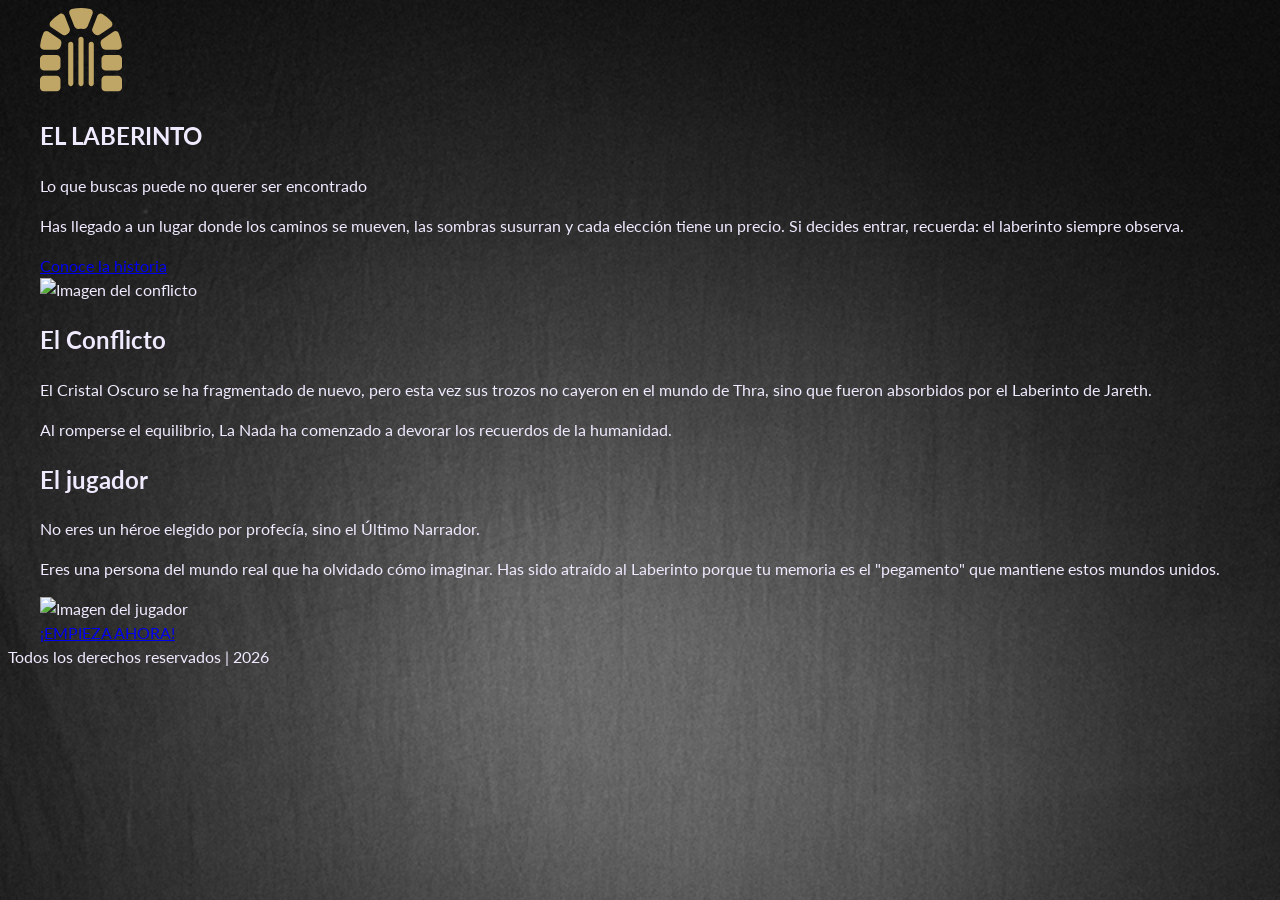
==== index.html @ e2db42b2 "feat(css): add base styles and layout container" ====
<!DOCTYPE html>
<html lang="en">
  <head>
    <meta charset="UTF-8" />
    <meta name="viewport" content="width=device-width, initial-scale=1.0" />
    <title>EL LABERINTO</title>

    <meta
      name="description"
      content="Escape Room - A thrilling adventure game."
    />
    <meta name="keywords" content="Escape Room, Adventure, Puzzle, Game" />
    <meta name="author" content="Your Name" />

    <link rel="icon" href="/assets/img/icons/dungeon.svg" type="image/x-icon" />
    <link
      rel="stylesheet"
      href="https://cdnjs.cloudflare.com/ajax/libs/normalize/8.0.1/normalize.min.css"
    />
    <link
      href="https://fonts.googleapis.com/css2?family=Cinzel+Decorative:wght@400;700&family=Lato:wght@400;700&display=swap"
      rel="stylesheet"
    />
    <link rel="stylesheet" href="/assets/css/styles.css" />
  </head>

  <body>

    <!-- HEADER  -->
    <header class="header container">
      <img src="/assets/img/icons/dungeon.svg" alt="Logo del sitio" class="header-logo" />
    </header>

    <main>

      <!-- HERO -->
      <section class="hero container">
        <h1 class="hero-title">EL LABERINTO</h1>

        <p class="hero-subtitle">Lo que buscas puede no querer ser encontrado</p>

        <p class="hero-description">
          Has llegado a un lugar donde los caminos se mueven, las sombras susurran
          y cada elección tiene un precio. Si decides entrar, recuerda: el laberinto siempre observa.
        </p>

        <a href="#story" class="btn-outline">Conoce la historia</a>
      </section>

      <!-- CONFLICT SECTION -->
      <section id="story" class="section conflict container">
        <img src="https://placehold.co/508x665" alt="Imagen del conflicto" class="section-image" />

        <div class="section-text">
          <h2 class="section-title">El Conflicto</h2>

          <p class="section-paragraph">
            El Cristal Oscuro se ha fragmentado de nuevo, pero esta vez sus trozos no cayeron en el mundo de Thra,
            sino que fueron absorbidos por el Laberinto de Jareth.
          </p>

          <p class="section-paragraph">
            Al romperse el equilibrio, La Nada ha comenzado a devorar los recuerdos de la humanidad.
          </p>
        </div>
      </section>

      <!-- PLAYER SECTION -->
      <section class="section player container">
        <div class="section-text">
          <h2 class="section-title">El jugador</h2>

          <p class="section-paragraph">
            No eres un héroe elegido por profecía, sino el Último Narrador.
          </p>

          <p class="section-paragraph">
            Eres una persona del mundo real que ha olvidado cómo imaginar. Has sido atraído al Laberinto porque tu memoria es el "pegamento" que mantiene estos mundos unidos.
          </p>
        </div>

        <img src="https://placehold.co/723x411" alt="Imagen del jugador" class="section-image" />
      </section>

      <!-- CTA -->
      <section class="cta container">
        <a href="/start" class="btn-start">¡EMPIEZA AHORA!</a>
      </section>

    </main>

    <!-- FOOTER -->
    <footer class="footer">
      <div class="footer-left">
        <div class="icon white"></div>
        <div class="icon purple"></div>
      </div>
      <div class="footer-right">Todos los derechos reservados | 2026</div>
    </footer>

  </body>
</html>
---- assets/css/styles.css ----
/* -------------------------------------------------------
   VARIABLES (FIGMA)
------------------------------------------------------- */
:root {
    /* Colors */
    --gold: #C0A666;
    --gold-strong: #B78402;
    --gold-light: #E4A300;
  
    --lavender: #F0EAFF;
    --lavender-strong: #E4CCFF;
  
    --black: #0B0C11;
    --white: #FFFFFF;
  
    --muted: rgba(0, 0, 0, 0.20);
    --shadow-gold: 0px 4px 40px rgba(240, 208, 128, 0.50);
  
    /* Fonts */
    --font-title: "Cinzel Decorative", serif;
    --font-body: "Lato", sans-serif;
  
    /* Font sizes (from Figma) */
    --fs-hero-title: 96px;
    --fs-section-title: 64px;
    --fs-button: 32px;
    --fs-body-large: 32px;
    --fs-subtitle: 24px;
  
    /* Spacing */
    --space-s: 1rem;
    --space-m: 2rem;
    --space-l: 4rem;
    --space-xl: 6rem;
  
    /* Layout */
    --max-width: 1200px;
  }

  /* -------------------------------------------------------
   BASE STYLES
------------------------------------------------------- */

body{
    font-family: var(--font-body);
    background: url('/assets/img/gray-bg.png') no-repeat top center / cover;
    background-size: cover;
    color: var(--lavender);
    line-height: 1.5;
}

.container {
    max-width: 100%;
    max-width: var(--max-width);
    margin: 0 auto;
    padding: 0 var(--space-s);
}
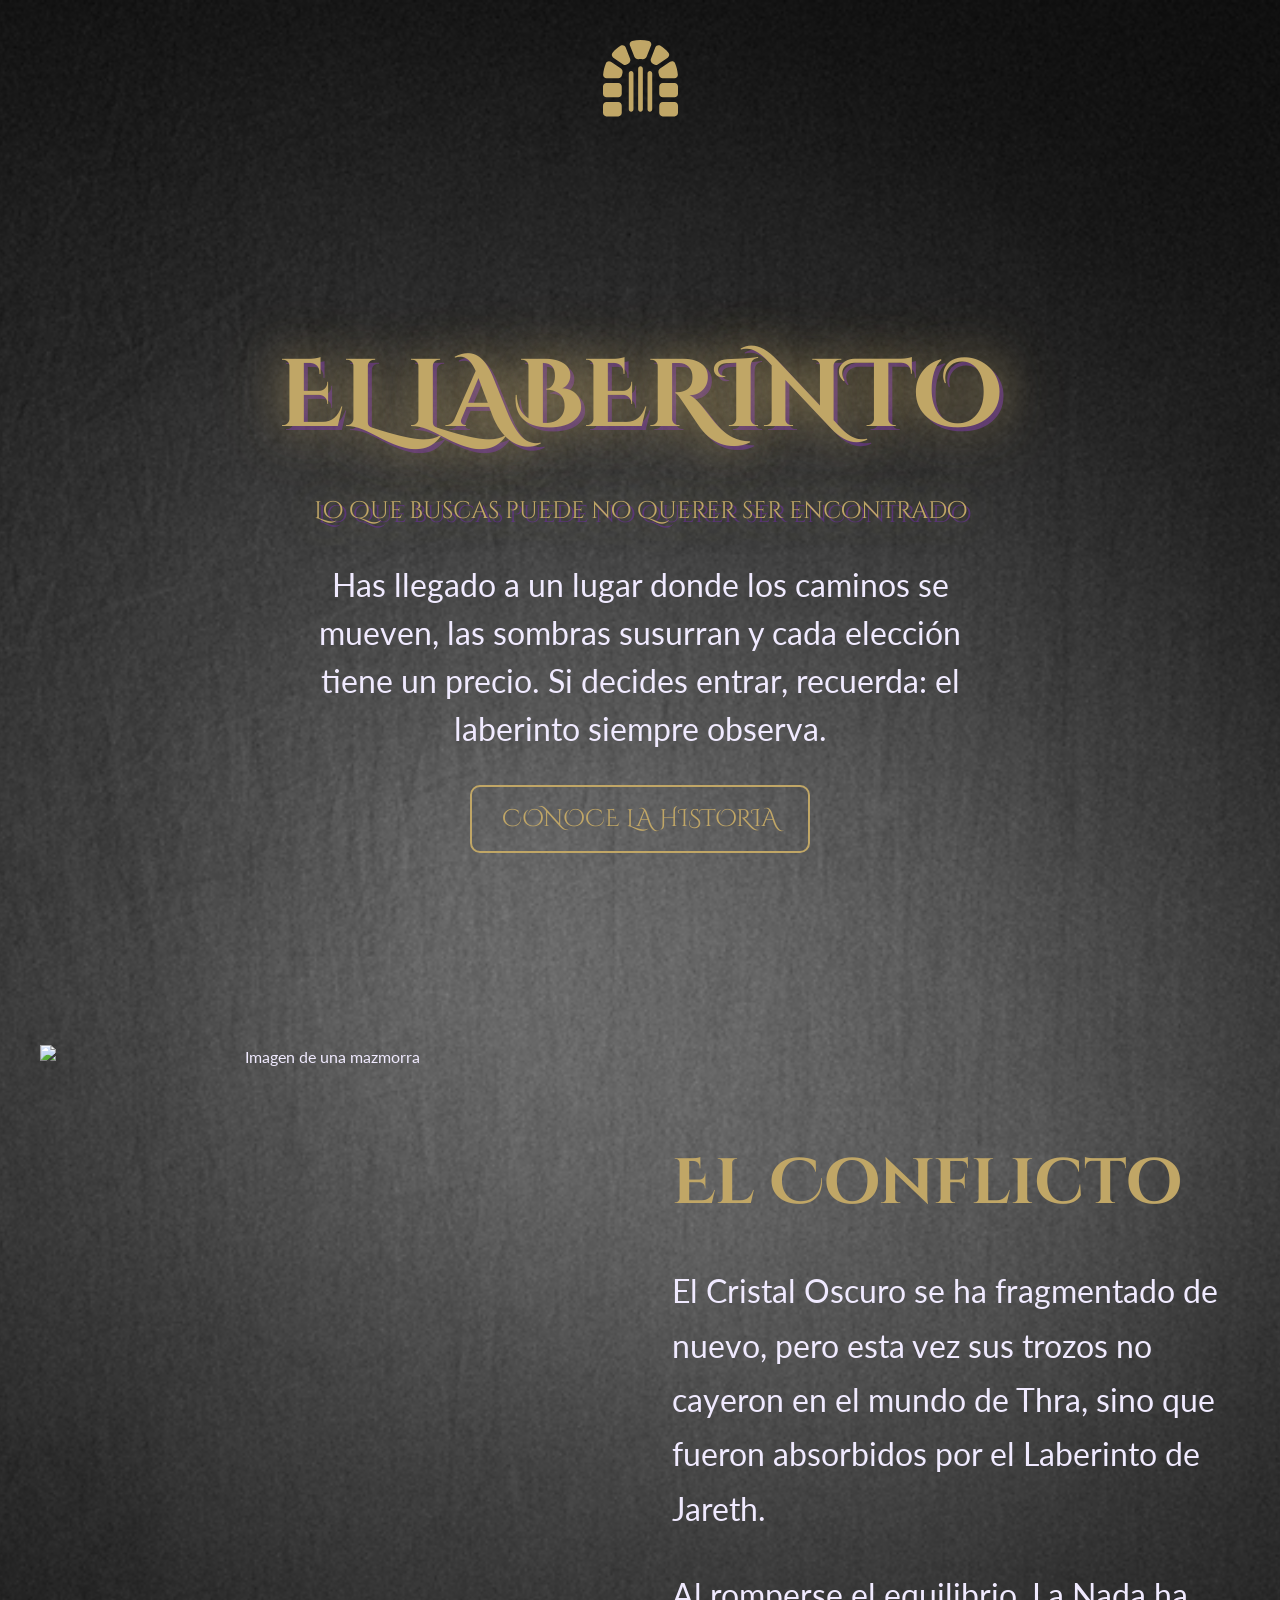
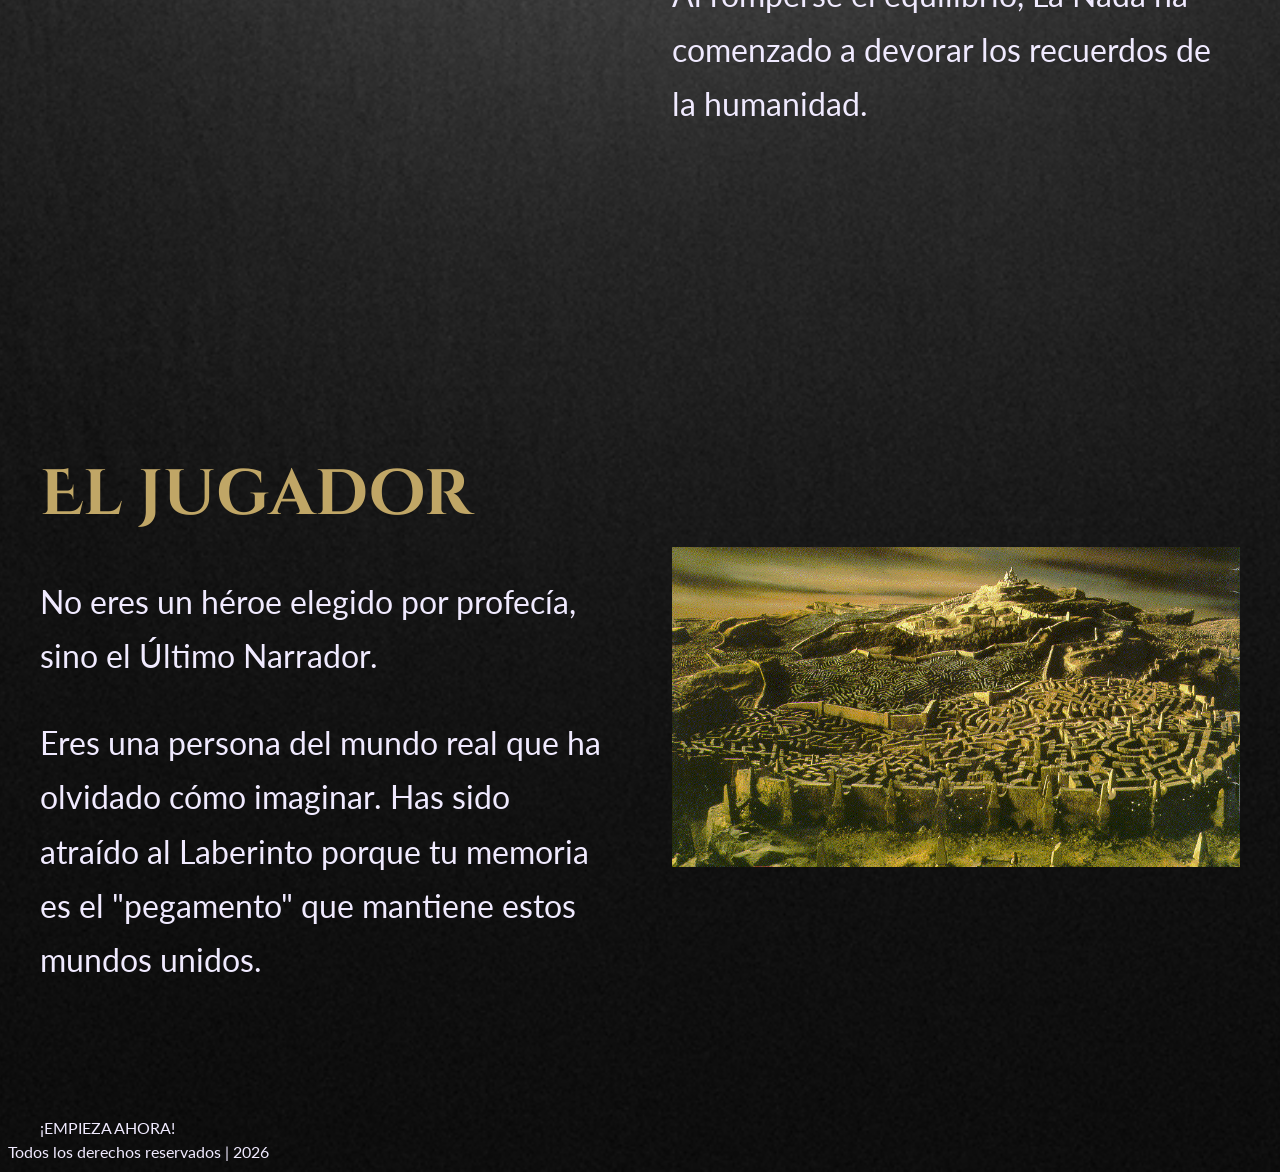
==== commit ccfa511f: "feat: implement responsive layout for Conflict (vertical image) and Player (horizontal image) sectio" ====
--- a/index.html
+++ b/index.html
@@ -49,7 +49,7 @@
 
       <!-- CONFLICT SECTION -->
       <section id="story" class="section conflict container">
-        <img src="https://placehold.co/508x665" alt="Imagen del conflicto" class="section-image" />
+        <img src="/assets/img/dungeon.jpg" alt="Imagen de una mazmorra" class="section-image" />
 
         <div class="section-text">
           <h2 class="section-title">El Conflicto</h2>
@@ -78,8 +78,8 @@
             Eres una persona del mundo real que ha olvidado cómo imaginar. Has sido atraído al Laberinto porque tu memoria es el "pegamento" que mantiene estos mundos unidos.
           </p>
         </div>
-
-        <img src="https://placehold.co/723x411" alt="Imagen del jugador" class="section-image" />
+        
+        <img src="/assets/img/green-maze.png" alt="Imagen de un labertinto color verde" class="section-image" />
       </section>
 
       <!-- CTA -->
--- a/assets/css/styles.css
+++ b/assets/css/styles.css
@@ -1,58 +1,223 @@
 /* -------------------------------------------------------
-   VARIABLES (FIGMA)
+   VARIABLES
 ------------------------------------------------------- */
 :root {
-    /* Colors */
-    --gold: #C0A666;
-    --gold-strong: #B78402;
-    --gold-light: #E4A300;
-  
-    --lavender: #F0EAFF;
-    --lavender-strong: #E4CCFF;
-  
-    --black: #0B0C11;
-    --white: #FFFFFF;
-  
-    --muted: rgba(0, 0, 0, 0.20);
-    --shadow-gold: 0px 4px 40px rgba(240, 208, 128, 0.50);
-  
-    /* Fonts */
-    --font-title: "Cinzel Decorative", serif;
-    --font-body: "Lato", sans-serif;
-  
-    /* Font sizes (from Figma) */
-    --fs-hero-title: 96px;
-    --fs-section-title: 64px;
-    --fs-button: 32px;
-    --fs-body-large: 32px;
-    --fs-subtitle: 24px;
-  
-    /* Spacing */
-    --space-s: 1rem;
-    --space-m: 2rem;
-    --space-l: 4rem;
-    --space-xl: 6rem;
-  
-    /* Layout */
-    --max-width: 1200px;
-  }
-
-  /* -------------------------------------------------------
+  /* Colors */
+  --gold: #c0a666;
+  --gold-strong: #b78402;
+  --gold-light: #e4a300;
+
+  --lavender: #f0eaff;
+  --lavender-strong: #e4ccff;
+
+  --black: #0b0c11;
+  --white: #ffffff;
+
+  --muted: rgba(0, 0, 0, 0.2);
+  --shadow-gold: 0 0 40px rgba(240, 208, 128, 0.5),
+    0 0 80px rgba(201, 168, 76, 0.3), 4px 4px 0px rgba(107, 47, 160, 0.6);
+
+  /* Fonts */
+  --font-title: "Cinzel Decorative", serif;
+  --font-body: "Lato", sans-serif;
+
+  /* Font sizes */
+  --fs-hero-title: 96px;
+  --fs-section-title: 64px;
+  --fs-button: 24px;
+  --fs-body-large: 32px;
+  --fs-subtitle: 24px;
+
+  /* Spacing */
+  --space-s: 1rem;
+  --space-m: 2rem;
+  --space-l: 4rem;
+  --space-xl: 6rem;
+
+  /* Layout */
+  --max-width: 1200px;
+}
+
+/* -------------------------------------------------------
    BASE STYLES
 ------------------------------------------------------- */
 
-body{
-    font-family: var(--font-body);
-    background: url('/assets/img/gray-bg.png') no-repeat top center / cover;
-    background-size: cover;
-    color: var(--lavender);
-    line-height: 1.5;
+body {
+  font-family: var(--font-body);
+  background: url("/assets/img/gray-bg.png") no-repeat top center / cover;
+  background-size: cover;
+  color: var(--lavender);
+  line-height: 1.5;
 }
 
 .container {
-    max-width: 100%;
-    max-width: var(--max-width);
-    margin: 0 auto;
-    padding: 0 var(--space-s);
-}
+  max-width: 100%;
+  max-width: var(--max-width);
+  margin: 0 auto;
+  padding: 0 var(--space-s);
+}
+
+img {
+  max-width: 100%;
+  display: block;
+}
+
+a {
+  text-decoration: none;
+  color: inherit;
+}
+
+/* -------------------------------------------------------
+   HEADER
+------------------------------------------------------- */
+
+.header {
+  padding: var(--space-m) 0;
+  display: flex;
+  justify-content: center;
+  align-items: center;
+}
+
+.header-logo {
+  width: 75px;
+  height: auto;
+}
+
+/* -------------------------------------------------------
+   HERO 
+------------------------------------------------------- */
+
+.hero {
+  text-align: center;
+  padding: var(--space-xl) var(--space-s);
+}
+
+.hero-title {
+  font-family: var(--font-title);
+  font-size: var(--fs-hero-title);
+  color: var(--gold);
+  text-shadow: var(--shadow-gold);
+  margin-bottom: var(--space-xl) var(--space-s);
+}
+
+.hero-subtitle {
+  font-family: var(--font-title);
+  font-size: var(--fs-subtitle);
+  color: var(--gold);
+  text-shadow: var(--shadow-gold);
+  margin-bottom: var(--space-l) var(--space-s);
+}
+
+.hero-description {
+  font-size: var(--fs-body-large);
+  max-width: 700px;
+  margin: 0 auto;
+  margin-top: var(--space-m);
+}
+
+/* Button outline */
+.btn-outline {
+  display: inline-block;
+  margin-top: var(--space-m);
+  padding: 14px 30px;
+  border-radius: 10px;
+  border: 2px solid var(--gold);
+  font-family: var(--font-title);
+  font-size: var(--fs-button);
+  color: var(--gold);
+  text-transform: uppercase;
+}
+
+/* -------------------------------------------------------
+   GENERIC SECTION LAYOUT
+------------------------------------------------------- */
+
+.section {
+  text-align: center;
+  padding: var(--space-xl) var(--space-s);
+}
+
+.section-title {
+  font-family: var(--font-title);
+  font-size: var(--fs-section-title);
+  color: var(--gold);
+  margin-bottom: var(--space-m);
+}
+
+.section-paragraph {
+  font-size: var(--fs-body-large);
+  max-width: 750px;
+  margin: 0 auto;
+}
+
+
+/* -------------------------------------------------------
+   CONFLICT AND PLAYER SECTIONS 
+------------------------------------------------------- */
+
+.conflict {
+  display: grid;
+  gap: var(--space-l);
+  align-items: center;
+  padding: var(--space-xl) var(--space-s);
+}
+
+.conflict .section-image {
+  width: 100%;
+  aspect-ratio: 3 / 4; 
+  object-fit: cover;
+}
+
+.section-text {
+  max-width: 650px;
+  text-align: left;
+  font-size: var(--fs-subtitle);
+}
+
+.section-paragraph {
+    font-size: var(--fs-body-large);
+    max-width: 600px;
+    margin: 0 0 var(--space-m);
+    line-height: 1.7; 
+  }
+
+.player {
+    display: grid;
+    gap: var(--space-l);
+    align-items: center;
+    padding: var(--space-xl) var(--space-s);
+  }
+  
+  .player .section-image {
+    width: 100%;
+    aspect-ratio: 16 / 9; 
+    object-fit: cover;
+  }
+  
+  .player .section-text {
+    max-width: 600px;
+  }
+
+/* -------------------------------------------------------
+   MEDIA QUERIES
+------------------------------------------------------- */
+
+@media (min-width: 768px) {
+
+    .conflict {
+      grid-template-columns: 1fr 1fr;
+    }
+  
+    .player {
+      grid-template-columns: 1fr 1fr;
+    }
+  
+    .player .section-text {
+      order: 1;
+    }
+  
+    .player .section-image {
+      order: 2;
+    }
+  }
   
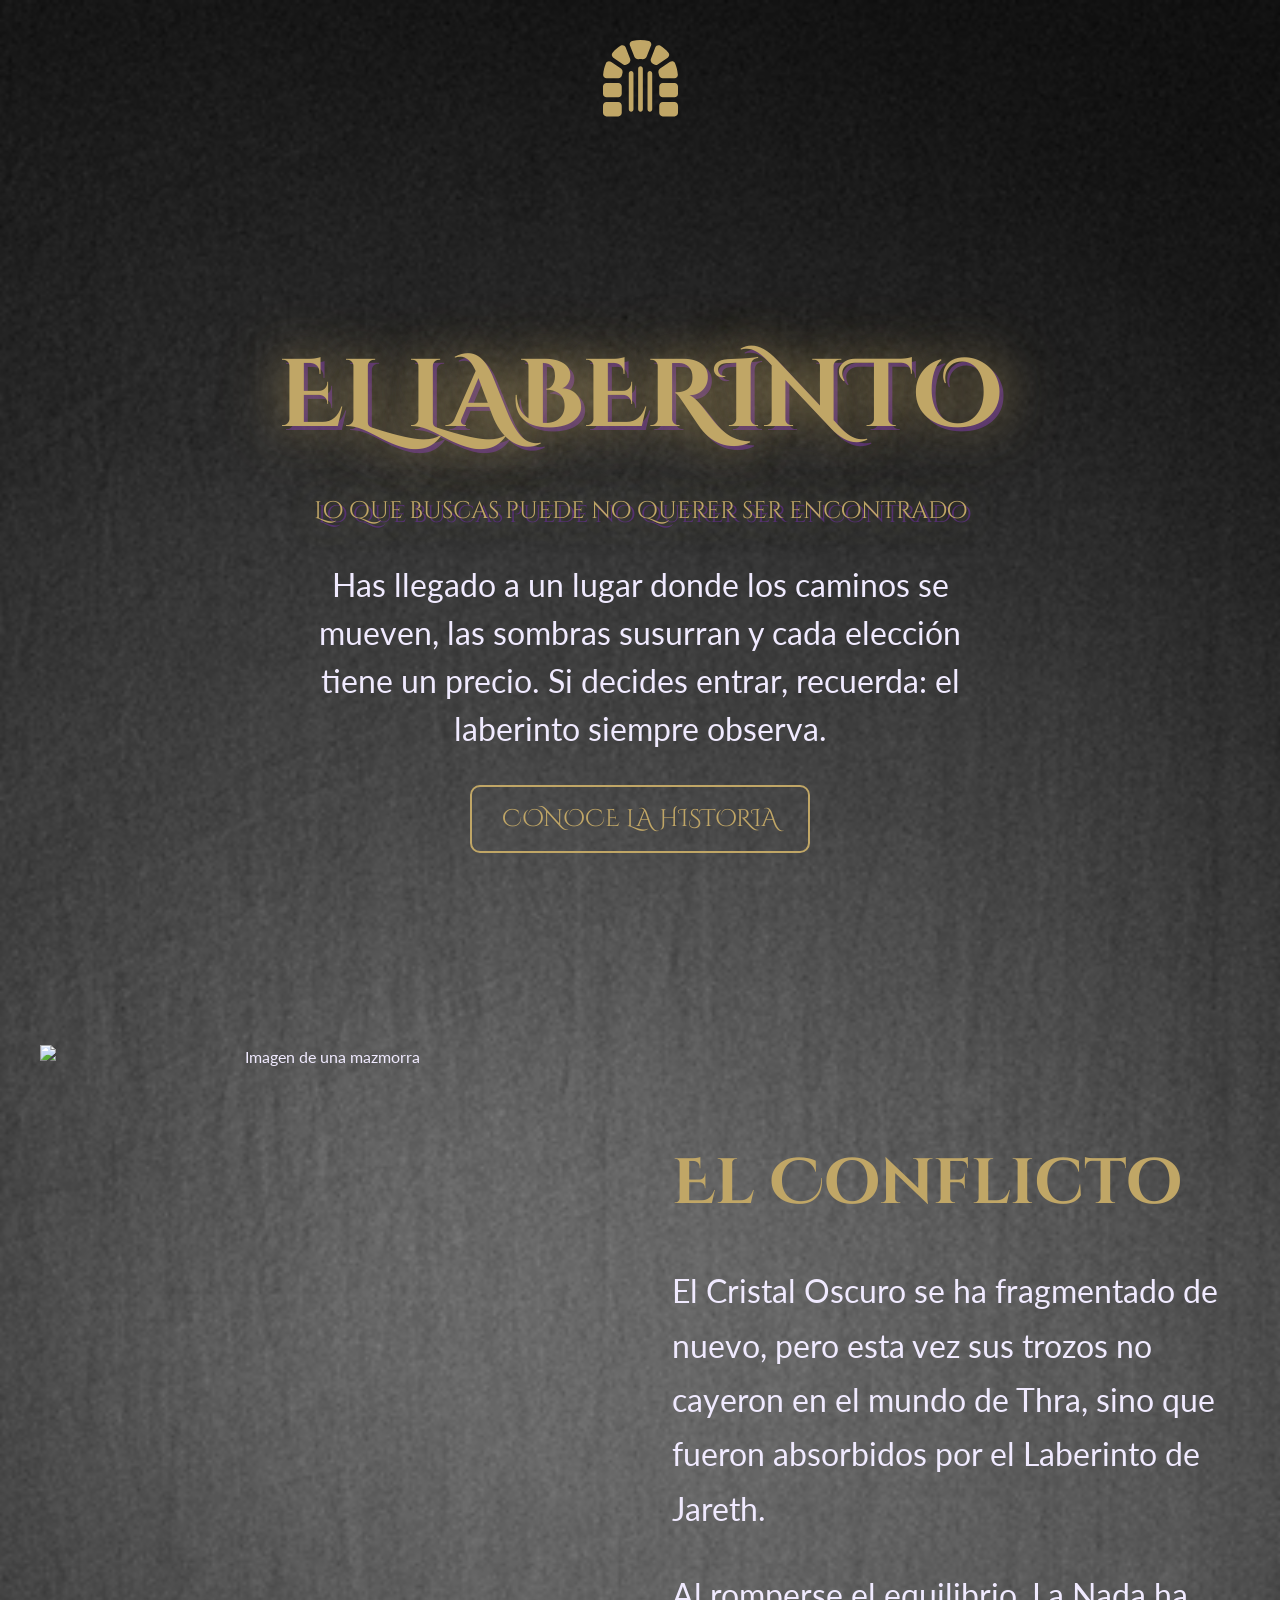
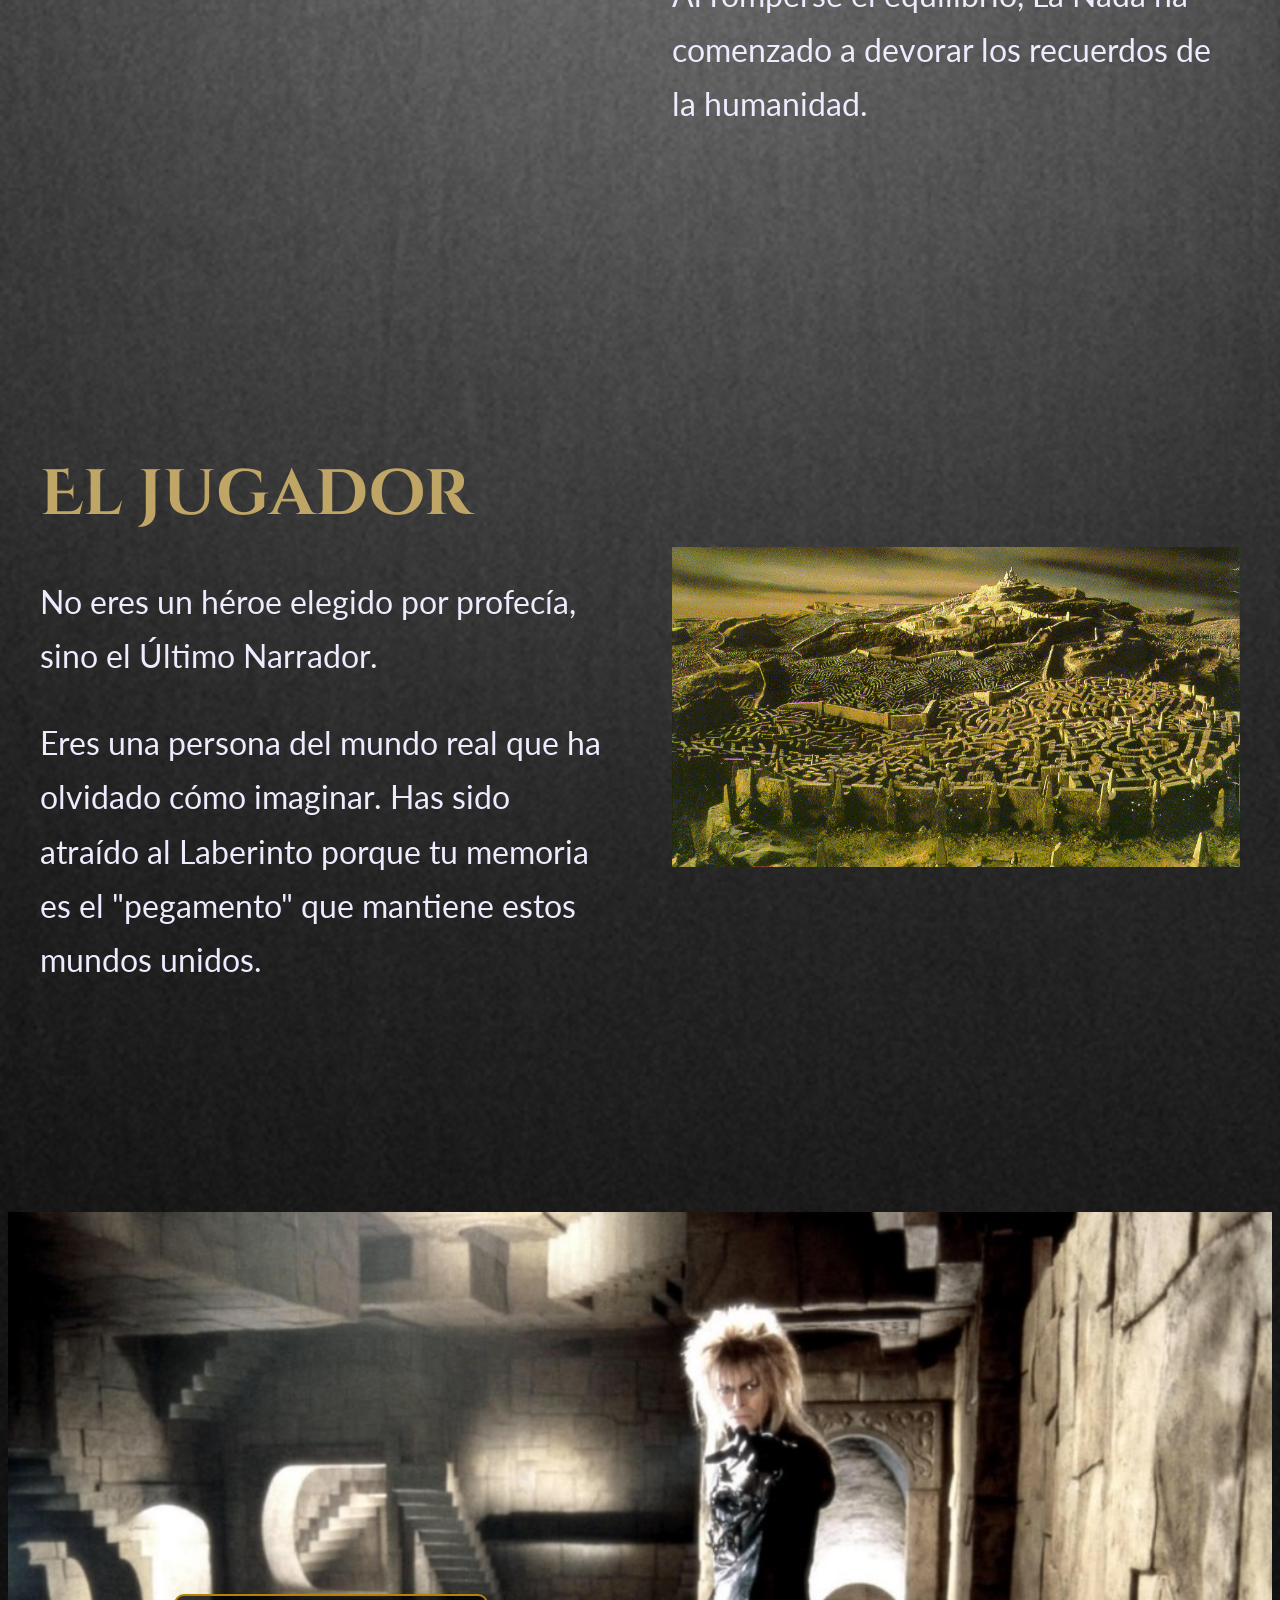
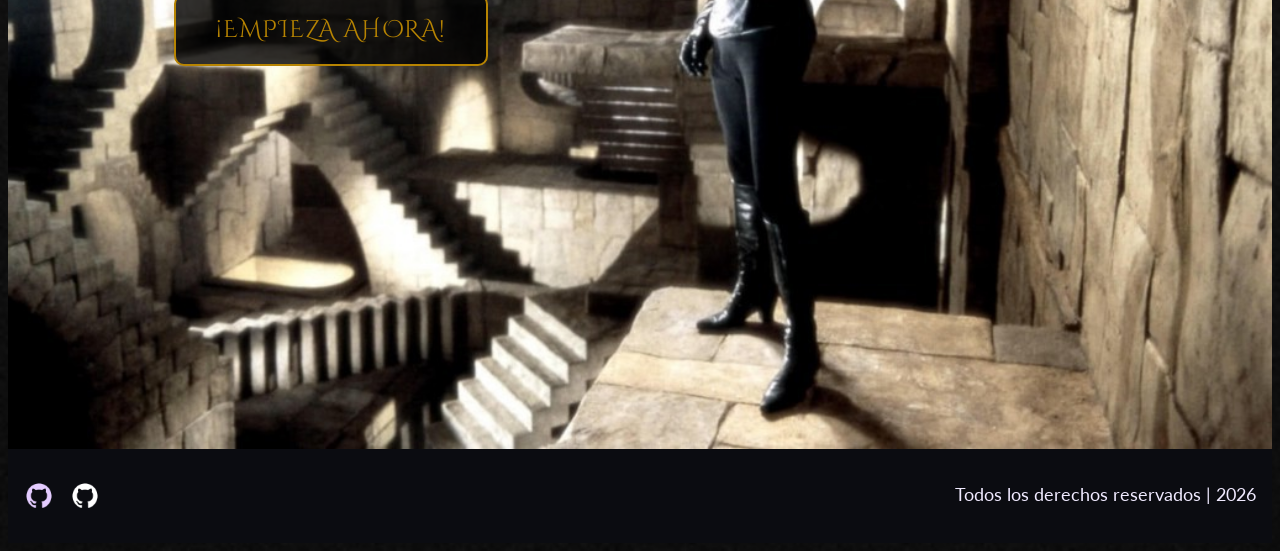
==== commit 172c2c32: "feat: add sticky header with scroll background effect" ====
--- a/index.html
+++ b/index.html
@@ -25,23 +25,28 @@
   </head>
 
   <body>
-
     <!-- HEADER  -->
-    <header class="header container">
-      <img src="/assets/img/icons/dungeon.svg" alt="Logo del sitio" class="header-logo" />
+    <header class="header">
+      <img
+        src="/assets/img/icons/dungeon.svg"
+        alt="Logo del sitio"
+        class="header-logo"
+      />
     </header>
 
     <main>
-
       <!-- HERO -->
       <section class="hero container">
         <h1 class="hero-title">EL LABERINTO</h1>
 
-        <p class="hero-subtitle">Lo que buscas puede no querer ser encontrado</p>
+        <p class="hero-subtitle">
+          Lo que buscas puede no querer ser encontrado
+        </p>
 
         <p class="hero-description">
-          Has llegado a un lugar donde los caminos se mueven, las sombras susurran
-          y cada elección tiene un precio. Si decides entrar, recuerda: el laberinto siempre observa.
+          Has llegado a un lugar donde los caminos se mueven, las sombras
+          susurran y cada elección tiene un precio. Si decides entrar, recuerda:
+          el laberinto siempre observa.
         </p>
 
         <a href="#story" class="btn-outline">Conoce la historia</a>
@@ -49,18 +54,24 @@
 
       <!-- CONFLICT SECTION -->
       <section id="story" class="section conflict container">
-        <img src="/assets/img/dungeon.jpg" alt="Imagen de una mazmorra" class="section-image" />
+        <img
+          src="/assets/img/dungeon.jpg"
+          alt="Imagen de una mazmorra"
+          class="section-image"
+        />
 
         <div class="section-text">
           <h2 class="section-title">El Conflicto</h2>
 
           <p class="section-paragraph">
-            El Cristal Oscuro se ha fragmentado de nuevo, pero esta vez sus trozos no cayeron en el mundo de Thra,
-            sino que fueron absorbidos por el Laberinto de Jareth.
+            El Cristal Oscuro se ha fragmentado de nuevo, pero esta vez sus
+            trozos no cayeron en el mundo de Thra, sino que fueron absorbidos
+            por el Laberinto de Jareth.
           </p>
 
           <p class="section-paragraph">
-            Al romperse el equilibrio, La Nada ha comenzado a devorar los recuerdos de la humanidad.
+            Al romperse el equilibrio, La Nada ha comenzado a devorar los
+            recuerdos de la humanidad.
           </p>
         </div>
       </section>
@@ -75,28 +86,67 @@
           </p>
 
           <p class="section-paragraph">
-            Eres una persona del mundo real que ha olvidado cómo imaginar. Has sido atraído al Laberinto porque tu memoria es el "pegamento" que mantiene estos mundos unidos.
+            Eres una persona del mundo real que ha olvidado cómo imaginar. Has
+            sido atraído al Laberinto porque tu memoria es el "pegamento" que
+            mantiene estos mundos unidos.
           </p>
         </div>
-        
-        <img src="/assets/img/green-maze.png" alt="Imagen de un labertinto color verde" class="section-image" />
+
+        <img
+          src="/assets/img/green-maze.png"
+          alt="Imagen de un labertinto color verde"
+          class="section-image"
+        />
       </section>
 
-      <!-- CTA -->
-      <section class="cta container">
-        <a href="/start" class="btn-start">¡EMPIEZA AHORA!</a>
+      <!-- CTA (Call To Action)-->
+
+      <section class="cta">
+        <div class="cta-media">
+          <img
+            src="/assets/img/bad-guy.jpeg"
+            alt="El malo de la película desafiando a iniciar el juego"
+            class="cta-image"
+          />
+
+          <div class="cta-content container">
+            <a href="/start" class="btn-start">¡EMPIEZA AHORA!</a>
+          </div>
+        </div>
       </section>
-
     </main>
 
     <!-- FOOTER -->
     <footer class="footer">
       <div class="footer-left">
-        <div class="icon white"></div>
-        <div class="icon purple"></div>
+        <a
+          href="https://github.com/karinalorenzo"
+          target="_blank"
+          class="icon-link"
+        >
+          <img
+            src="/assets/img/icons/mdi_github-1.png"
+            alt="GitHub Karina"
+            class="icon"
+          />
+        </a>
+
+        <a
+          href="https://github.com/danielPalmera"
+          target="_blank"
+          class="icon-link"
+        >
+          <img
+            src="/assets/img/icons/mdi_github.png"
+            alt="GitHub Daniel"
+            class="icon"
+          />
+        </a>
       </div>
+
       <div class="footer-right">Todos los derechos reservados | 2026</div>
     </footer>
 
+    <script src="/assets/js/scripts.js"></script>
   </body>
 </html>
--- a/assets/css/styles.css
+++ b/assets/css/styles.css
@@ -72,16 +72,25 @@
 ------------------------------------------------------- */
 
 .header {
+  position: sticky;
+  top: 0;
+  z-index: 1000;
   padding: var(--space-m) 0;
   display: flex;
   justify-content: center;
   align-items: center;
+
 }
 
 .header-logo {
   width: 75px;
   height: auto;
 }
+
+.header.scrolled {
+    background: rgba(0, 0, 0, 0.6);
+    backdrop-filter: blur(4px);
+  }
 
 /* -------------------------------------------------------
    HERO 
@@ -128,6 +137,12 @@
   text-transform: uppercase;
 }
 
+.btn-outline:hover {
+  background-color: var(--gold);
+  color: var(--black);
+  box-shadow: 0 0 20px rgba(240, 208, 128, 0.4);
+}
+
 /* -------------------------------------------------------
    GENERIC SECTION LAYOUT
 ------------------------------------------------------- */
@@ -150,7 +165,6 @@
   margin: 0 auto;
 }
 
-
 /* -------------------------------------------------------
    CONFLICT AND PLAYER SECTIONS 
 ------------------------------------------------------- */
@@ -164,7 +178,7 @@
 
 .conflict .section-image {
   width: 100%;
-  aspect-ratio: 3 / 4; 
+  aspect-ratio: 3 / 4;
   object-fit: cover;
 }
 
@@ -175,49 +189,121 @@
 }
 
 .section-paragraph {
-    font-size: var(--fs-body-large);
-    max-width: 600px;
-    margin: 0 0 var(--space-m);
-    line-height: 1.7; 
-  }
+  font-size: var(--fs-body-large);
+  max-width: 600px;
+  margin: 0 0 var(--space-m);
+  line-height: 1.7;
+}
 
 .player {
-    display: grid;
-    gap: var(--space-l);
-    align-items: center;
-    padding: var(--space-xl) var(--space-s);
-  }
-  
+  display: grid;
+  gap: var(--space-l);
+  align-items: center;
+  padding: var(--space-xl) var(--space-s);
+}
+
+.player .section-image {
+  width: 100%;
+  aspect-ratio: 16 / 9;
+  object-fit: cover;
+}
+
+.player .section-text {
+  max-width: 600px;
+}
+
+/* -------------------------------------------------------
+   CTA SECTION
+------------------------------------------------------- */
+/* -------------------------------------------------------
+   CTA SECTION (overlay sobre imagen)
+------------------------------------------------------- */
+
+.cta {
+  margin-top: var(--space-xl);
+}
+
+.cta-media {
+  position: relative;
+}
+
+.cta-image {
+  width: 100%;
+  display: block;
+  object-fit: cover;
+}
+
+.cta-content {
+  position: absolute;
+  left: 0;
+  top: 0;
+  height: 100%;
+  display: flex;
+  align-items: center;
+}
+
+.btn-start {
+  display: inline-block;
+  padding: 16px 40px;
+  border-radius: 10px;
+  border: 2px solid var(--gold-strong);
+  background: rgba(0, 0, 0, 0.8);
+  font-family: var(--font-title);
+  font-size: var(--fs-button);
+  color: var(--gold-strong);
+  text-transform: uppercase;
+  letter-spacing: 1px;
+  transition: 0.3s ease;
+  margin-left: 150px;
+}
+
+.btn-start:hover {
+  background-color: var(--gold);
+  color: var(--black);
+  box-shadow: 0 0 20px rgba(240, 208, 128, 0.4);
+}
+/* -------------------------------------------------------
+   FOOTER 
+------------------------------------------------------- */
+.footer {
+  display: flex;
+  justify-content: space-between;
+  align-items: center;
+  padding: var(--space-m) var(--space-s);
+  font-size: 1.1rem;
+  background: var(--black);
+  color: var(--font-body);
+}
+
+.footer-left {
+  display: flex;
+  align-items: center;
+  gap: var(--space-s);
+}
+
+.icon {
+  width: 30px;
+  height: 30px;
+}
+
+/* -------------------------------------------------------
+   MEDIA QUERIES
+------------------------------------------------------- */
+
+@media (min-width: 768px) {
+  .conflict {
+    grid-template-columns: 1fr 1fr;
+  }
+
+  .player {
+    grid-template-columns: 1fr 1fr;
+  }
+
+  .player .section-text {
+    order: 1;
+  }
+
   .player .section-image {
-    width: 100%;
-    aspect-ratio: 16 / 9; 
-    object-fit: cover;
-  }
-  
-  .player .section-text {
-    max-width: 600px;
-  }
-
-/* -------------------------------------------------------
-   MEDIA QUERIES
-------------------------------------------------------- */
-
-@media (min-width: 768px) {
-
-    .conflict {
-      grid-template-columns: 1fr 1fr;
-    }
-  
-    .player {
-      grid-template-columns: 1fr 1fr;
-    }
-  
-    .player .section-text {
-      order: 1;
-    }
-  
-    .player .section-image {
-      order: 2;
-    }
-  }
-  +    order: 2;
+  }
+}
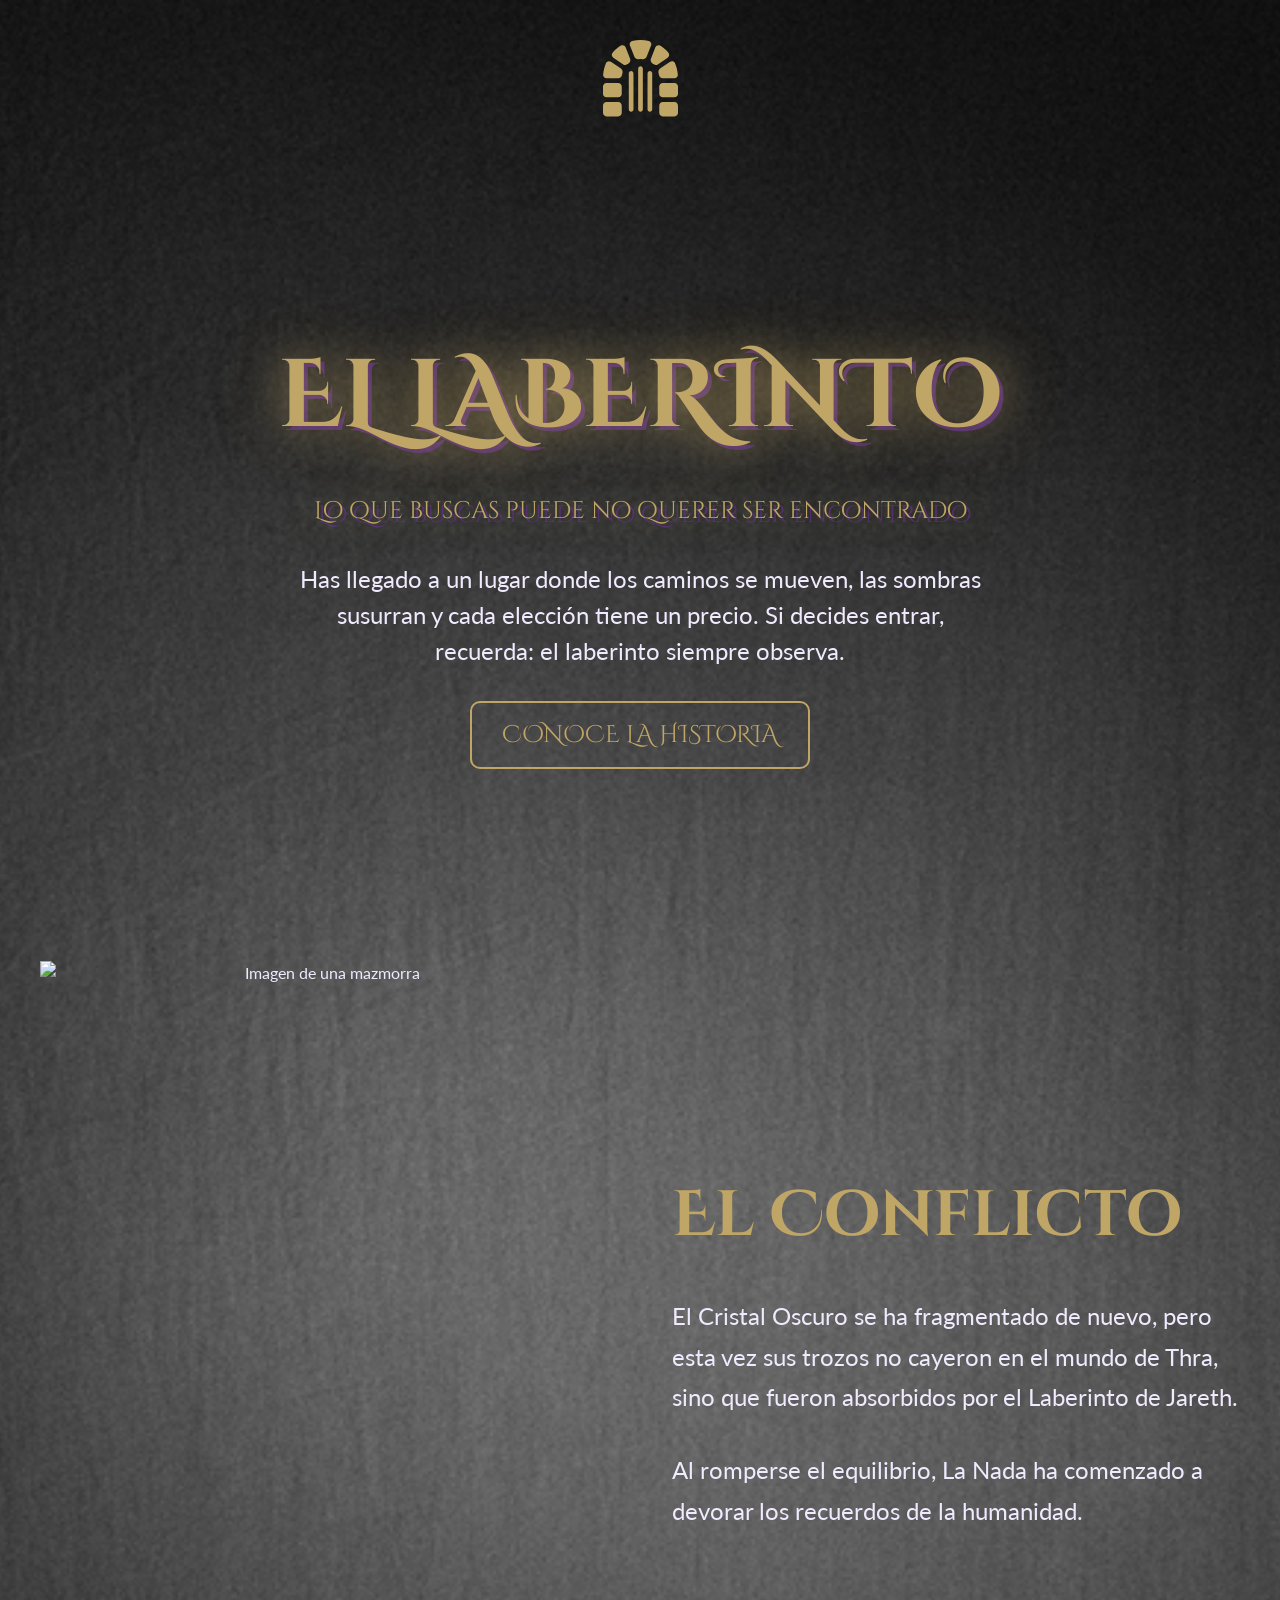
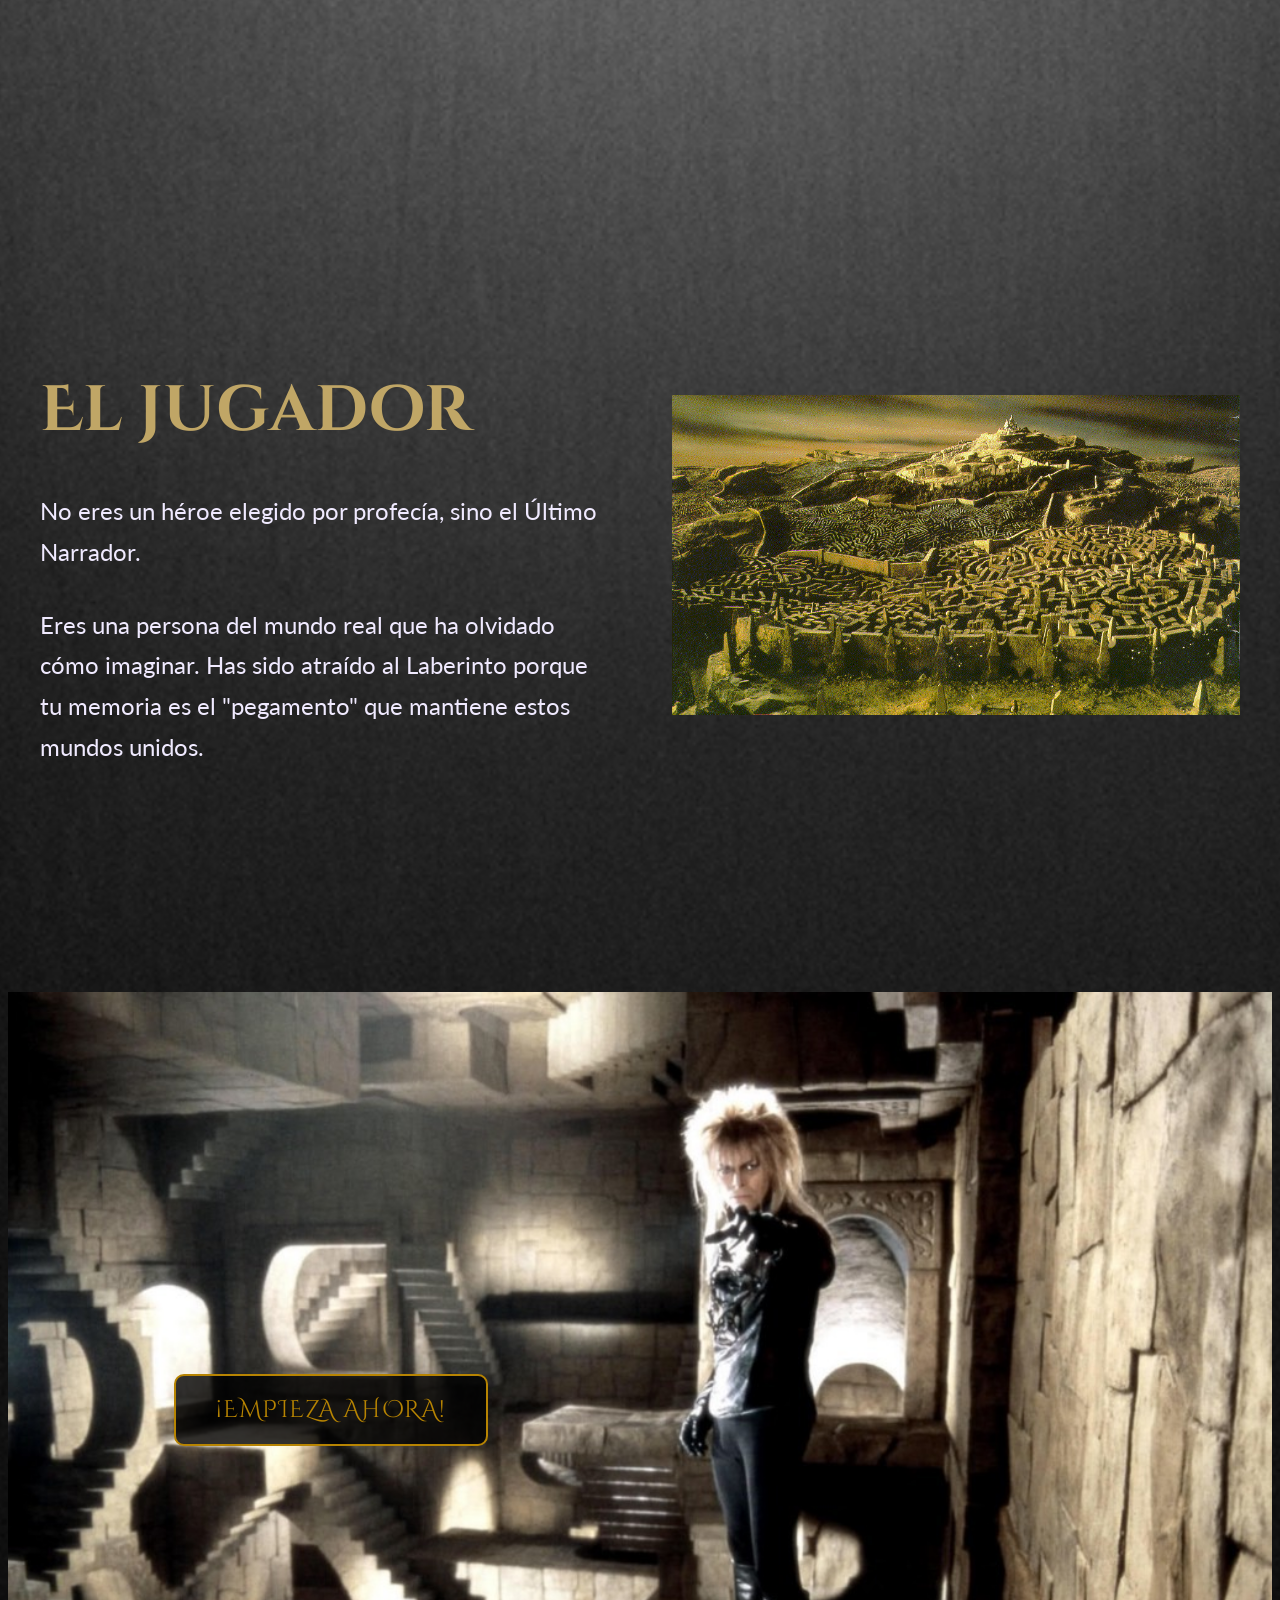
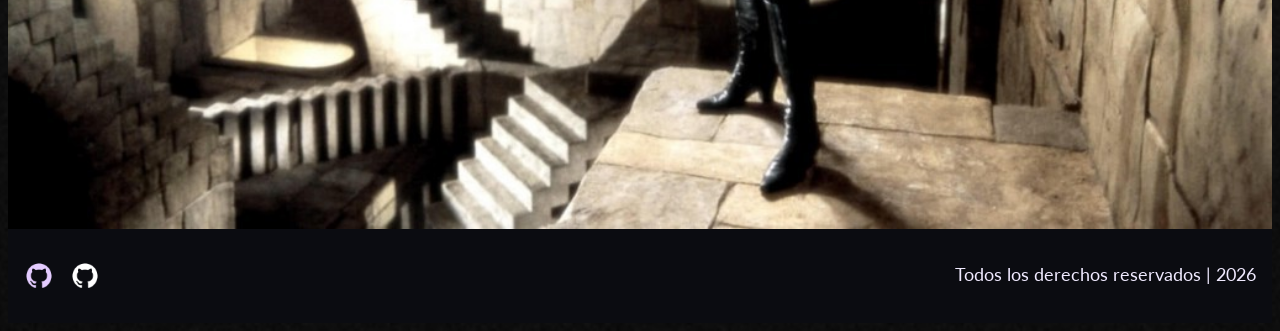
==== commit 069ba5f4: "refactor: reorganize project folder structure into modular architecture" ====
--- a/index.html
+++ b/index.html
@@ -12,7 +12,7 @@
     <meta name="keywords" content="Escape Room, Adventure, Puzzle, Game" />
     <meta name="author" content="Your Name" />
 
-    <link rel="icon" href="/assets/img/icons/dungeon.svg" type="image/x-icon" />
+    <link rel="icon" href="assets/img/icons/dungeon.svg" type="image/x-icon" />
     <link
       rel="stylesheet"
       href="https://cdnjs.cloudflare.com/ajax/libs/normalize/8.0.1/normalize.min.css"
@@ -21,7 +21,10 @@
       href="https://fonts.googleapis.com/css2?family=Cinzel+Decorative:wght@400;700&family=Lato:wght@400;700&display=swap"
       rel="stylesheet"
     />
-    <link rel="stylesheet" href="/assets/css/styles.css" />
+    <link rel="stylesheet" href="/css/base.css" />
+    <link rel="stylesheet" href="/css/layout.css" />
+    <link rel="stylesheet" href="/css/header.css" />
+    <link rel="stylesheet" href="/css/home.css" />
   </head>
 
   <body>
@@ -110,7 +113,7 @@
           />
 
           <div class="cta-content container">
-            <a href="/start" class="btn-start">¡EMPIEZA AHORA!</a>
+            <a href="/start.html" class="btn-start">¡EMPIEZA AHORA!</a>
           </div>
         </div>
       </section>
@@ -147,6 +150,6 @@
       <div class="footer-right">Todos los derechos reservados | 2026</div>
     </footer>
 
-    <script src="/assets/js/scripts.js"></script>
+    <script src="js/header.js"></script>
   </body>
 </html>
--- a/css/base.css
+++ b/css/base.css
@@ -0,0 +1,69 @@
+/* -------------------------------------------------------
+   VARIABLES
+------------------------------------------------------- */
+:root {
+  /* Colors */
+  --gold: #c0a666;
+  --gold-strong: #b78402;
+  --gold-light: #e4a300;
+
+  --lavender: #f0eaff;
+  --lavender-strong: #e4ccff;
+
+  --black: #0b0c11;
+  --white: #ffffff;
+
+  --muted: rgba(0, 0, 0, 0.2);
+  --shadow-gold: 0 0 40px rgba(240, 208, 128, 0.5),
+    0 0 80px rgba(201, 168, 76, 0.3), 4px 4px 0px rgba(107, 47, 160, 0.6);
+
+  /* Fonts */
+  --font-title: "Cinzel Decorative", serif;
+  --font-body: "Lato", sans-serif;
+
+  /* Font sizes */
+  --fs-hero-title: 96px;
+  --fs-section-title: 64px;
+  --fs-button: 24px;
+  --fs-body-large: 32px;
+  --fs-subtitle: 24px;
+
+  /* Spacing */
+  --space-s: 1rem;
+  --space-m: 2rem;
+  --space-l: 4rem;
+  --space-xl: 6rem;
+
+  /* Layout */
+  --max-width: 1200px;
+}
+
+/* -------------------------------------------------------
+   BASE STYLES
+------------------------------------------------------- */
+
+body {
+  font-family: var(--font-body);
+  background: url("/assets/img/gray-bg.png") no-repeat top center / cover;
+  background-size: cover;
+  color: var(--lavender);
+  line-height: 1.5;
+}
+
+.container {
+  max-width: 100%;
+  max-width: var(--max-width);
+  margin: 0 auto;
+  padding: 0 var(--space-s);
+}
+
+img {
+  max-width: 100%;
+  display: block;
+}
+
+a {
+  text-decoration: none;
+  color: inherit;
+}
+
--- a/css/layout.css
+++ b/css/layout.css
@@ -0,0 +1,70 @@
+
+/* -------------------------------------------------------
+   GENERIC SECTION LAYOUT
+------------------------------------------------------- */
+
+.section {
+    text-align: center;
+    padding: var(--space-xl) var(--space-s);
+  }
+  
+  .section-title {
+    font-family: var(--font-title);
+    font-size: var(--fs-section-title);
+    color: var(--gold);
+    margin-bottom: var(--space-m);
+  }
+  
+  .section-paragraph {
+    font-size: var(--fs-body-large);
+    max-width: 750px;
+    margin: 0 auto;
+  }
+
+  /* -------------------------------------------------------
+     FOOTER 
+  ------------------------------------------------------- */
+  .footer {
+    display: flex;
+    justify-content: space-between;
+    align-items: center;
+    padding: var(--space-m) var(--space-s);
+    font-size: 1.1rem;
+    background: var(--black);
+    color: var(--font-body);
+  }
+  
+  .footer-left {
+    display: flex;
+    align-items: center;
+    gap: var(--space-s);
+  }
+  
+  .icon {
+    width: 30px;
+    height: 30px;
+  }
+  
+  
+
+  /* -------------------------------------------------------
+   MEDIA QUERIES
+------------------------------------------------------- */
+
+@media (min-width: 768px) {
+    .conflict {
+      grid-template-columns: 1fr 1fr;
+    }
+  
+    .player {
+      grid-template-columns: 1fr 1fr;
+    }
+  
+    .player .section-text {
+      order: 1;
+    }
+  
+    .player .section-image {
+      order: 2;
+    }
+  }
--- a/css/header.css
+++ b/css/header.css
@@ -0,0 +1,25 @@
+/* -------------------------------------------------------
+   HEADER
+------------------------------------------------------- */
+
+.header {
+    position: sticky;
+    top: 0;
+    z-index: 1000;
+    padding: var(--space-m) 0;
+    display: flex;
+    justify-content: center;
+    align-items: center;
+  
+  }
+  
+  .header-logo {
+    width: 75px;
+    height: auto;
+  }
+  
+  .header.scrolled {
+      background: rgba(0, 0, 0, 0.6);
+      backdrop-filter: blur(4px);
+    }
+  
--- a/css/home.css
+++ b/css/home.css
@@ -0,0 +1,149 @@
+
+/* -------------------------------------------------------
+   HERO 
+------------------------------------------------------- */
+
+.hero {
+    text-align: center;
+    padding: var(--space-xl) var(--space-s);
+  }
+  
+  .hero-title {
+    font-family: var(--font-title);
+    font-size: var(--fs-hero-title);
+    color: var(--gold);
+    text-shadow: var(--shadow-gold);
+    margin-bottom: var(--space-xl) var(--space-s);
+  }
+  
+  .hero-subtitle {
+    font-family: var(--font-title);
+    font-size: var(--fs-subtitle);
+    color: var(--gold);
+    text-shadow: var(--shadow-gold);
+    margin-bottom: var(--space-l) var(--space-s);
+  }
+  
+  .hero-description {
+    font-size: var(--fs-subtitle);
+    max-width: 700px;
+    margin: 0 auto;
+    margin-top: var(--space-m);
+  }
+  
+  /* Button outline */
+  .btn-outline {
+    display: inline-block;
+    margin-top: var(--space-m);
+    padding: 14px 30px;
+    border-radius: 10px;
+    border: 2px solid var(--gold);
+    font-family: var(--font-title);
+    font-size: var(--fs-button);
+    color: var(--gold);
+    text-transform: uppercase;
+  }
+  
+  .btn-outline:hover {
+    background-color: var(--gold);
+    color: var(--black);
+    box-shadow: 0 0 20px rgba(240, 208, 128, 0.4);
+  }
+  
+  
+  /* -------------------------------------------------------
+     CONFLICT AND PLAYER SECTIONS 
+  ------------------------------------------------------- */
+  
+  .conflict {
+    display: grid;
+    gap: var(--space-l);
+    align-items: center;
+    padding: var(--space-xl) var(--space-s);
+  }
+  
+  .conflict .section-image {
+    width: 100%;
+    aspect-ratio: 3 / 4;
+    object-fit: cover;
+  }
+  
+  .section-text {
+    max-width: 650px;
+    text-align: left;
+    font-size: var(--fs-subtitle);
+  }
+  
+  .section-paragraph {
+    font-size: var(--fs-body-subtitle);
+    max-width: 600px;
+    margin: 0 0 var(--space-m);
+    line-height: 1.7;
+  }
+  
+  .player {
+    display: grid;
+    gap: var(--space-l);
+    align-items: center;
+    padding: var(--space-xl) var(--space-s);
+  }
+  
+  .player .section-image {
+    width: 100%;
+    aspect-ratio: 16 / 9;
+    object-fit: cover;
+  }
+  
+  .player .section-text {
+    max-width: 600px;
+  }
+  
+  /* -------------------------------------------------------
+     CTA SECTION
+  ------------------------------------------------------- */
+  
+  .cta {
+    margin-top: var(--space-xl);
+  }
+  
+  .cta-media {
+    position: relative;
+  }
+  
+  .cta-image {
+    width: 100%;
+    display: block;
+    object-fit: cover;
+  }
+  
+  .cta-content {
+    position: absolute;
+    left: 0;
+    top: 0;
+    height: 100%;
+    display: flex;
+    align-items: center;
+  }
+  
+  .btn-start {
+    display: inline-block;
+    padding: 16px 40px;
+    border-radius: 10px;
+    border: 2px solid var(--gold-strong);
+    background: rgba(0, 0, 0, 0.8);
+    font-family: var(--font-title);
+    font-size: var(--fs-button);
+    color: var(--gold-strong);
+    text-transform: uppercase;
+    letter-spacing: 1px;
+    transition: 0.3s ease;
+    margin-left: 150px;
+  }
+  
+  .btn-start:hover {
+    background-color: var(--gold);
+    color: var(--black);
+    box-shadow: 0 0 20px rgba(240, 208, 128, 0.4);
+  }
+  
+  
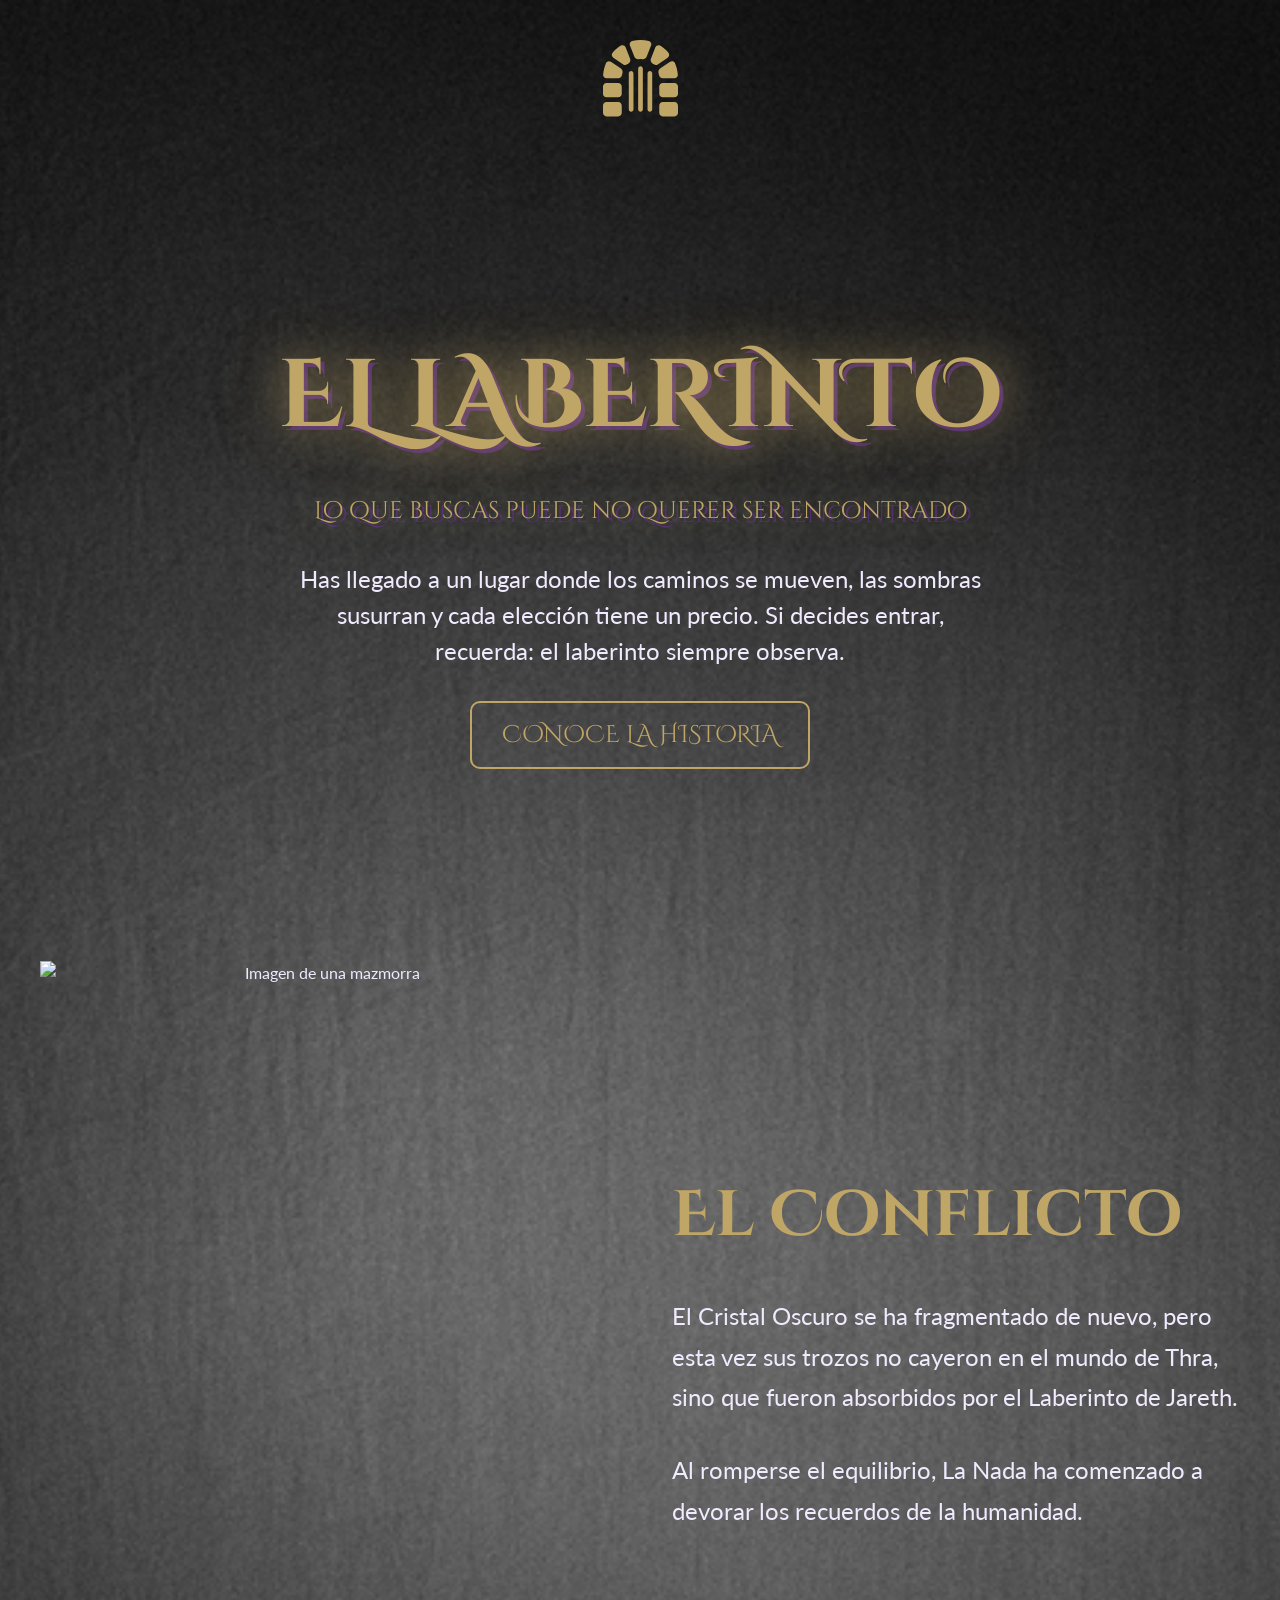
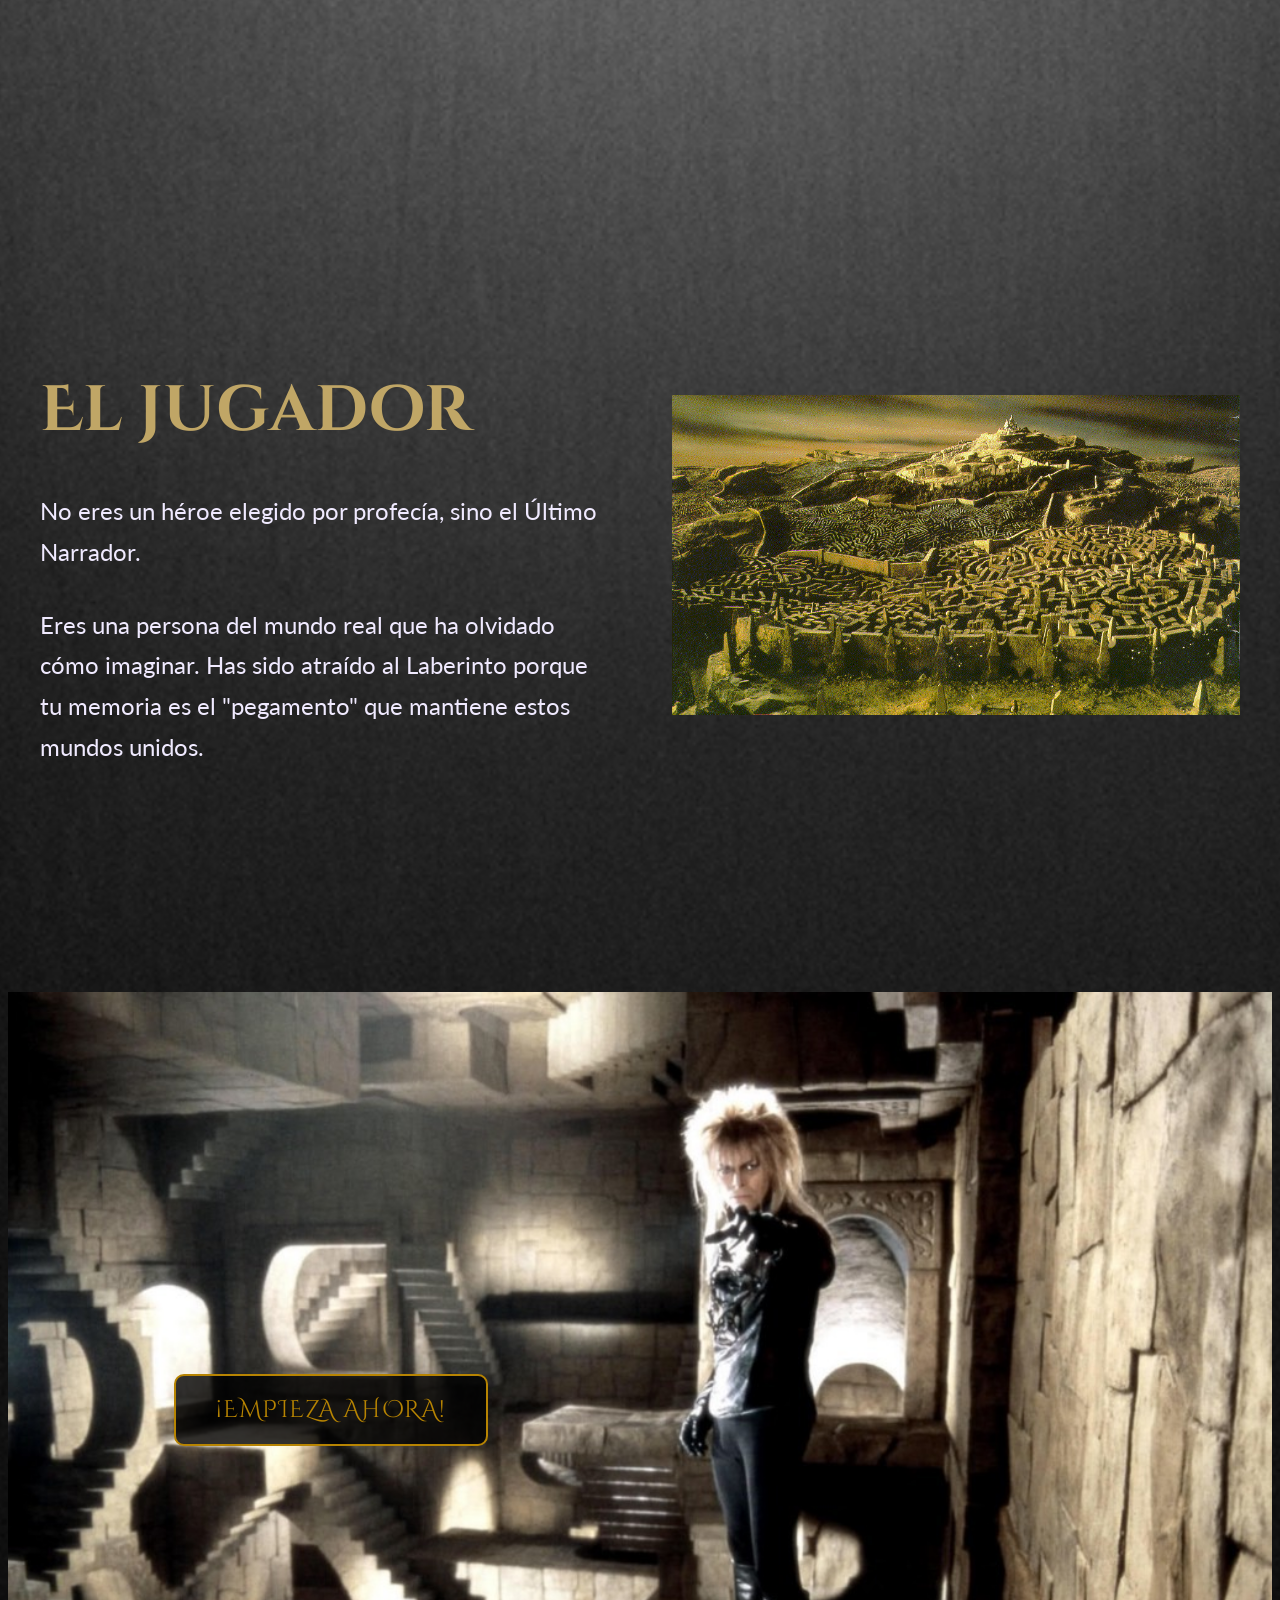
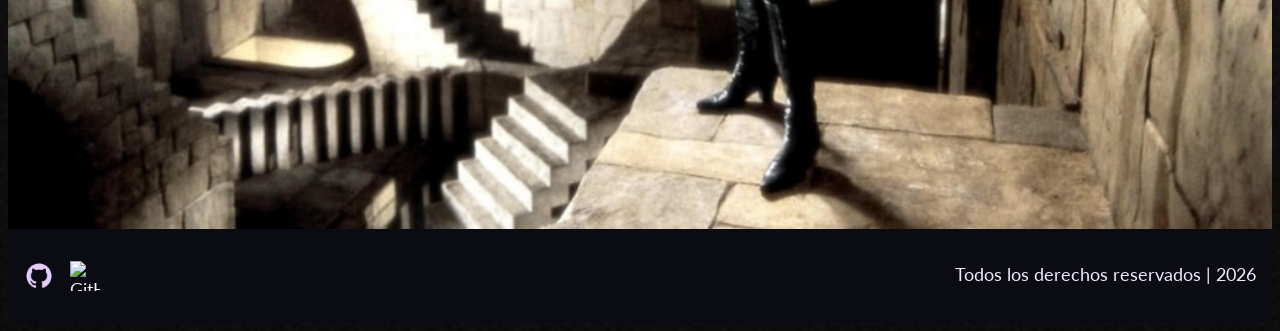
==== commit f972addf: "refactor: enhance internal title styles and improve start page layout with animations" ====
--- a/index.html
+++ b/index.html
@@ -113,7 +113,7 @@
           />
 
           <div class="cta-content container">
-            <a href="/start.html" class="btn-start">¡EMPIEZA AHORA!</a>
+            <a href="/start.html#body" class="btn-start">¡EMPIEZA AHORA!</a>
           </div>
         </div>
       </section>
@@ -139,11 +139,7 @@
           target="_blank"
           class="icon-link"
         >
-          <img
-            src="/assets/img/icons/mdi_github.png"
-            alt="GitHub Daniel"
-            class="icon"
-          />
+          <img src="/assets/img/gato.png" alt="GitHub Daniel" class="icon" />
         </a>
       </div>
 
--- a/css/base.css
+++ b/css/base.css
@@ -11,8 +11,7 @@
   --lavender-strong: #e4ccff;
 
   --black: #0b0c11;
-  --white: #ffffff;
-
+  --white: whitesmoke;
   --muted: rgba(0, 0, 0, 0.2);
   --shadow-gold: 0 0 40px rgba(240, 208, 128, 0.5),
     0 0 80px rgba(201, 168, 76, 0.3), 4px 4px 0px rgba(107, 47, 160, 0.6);
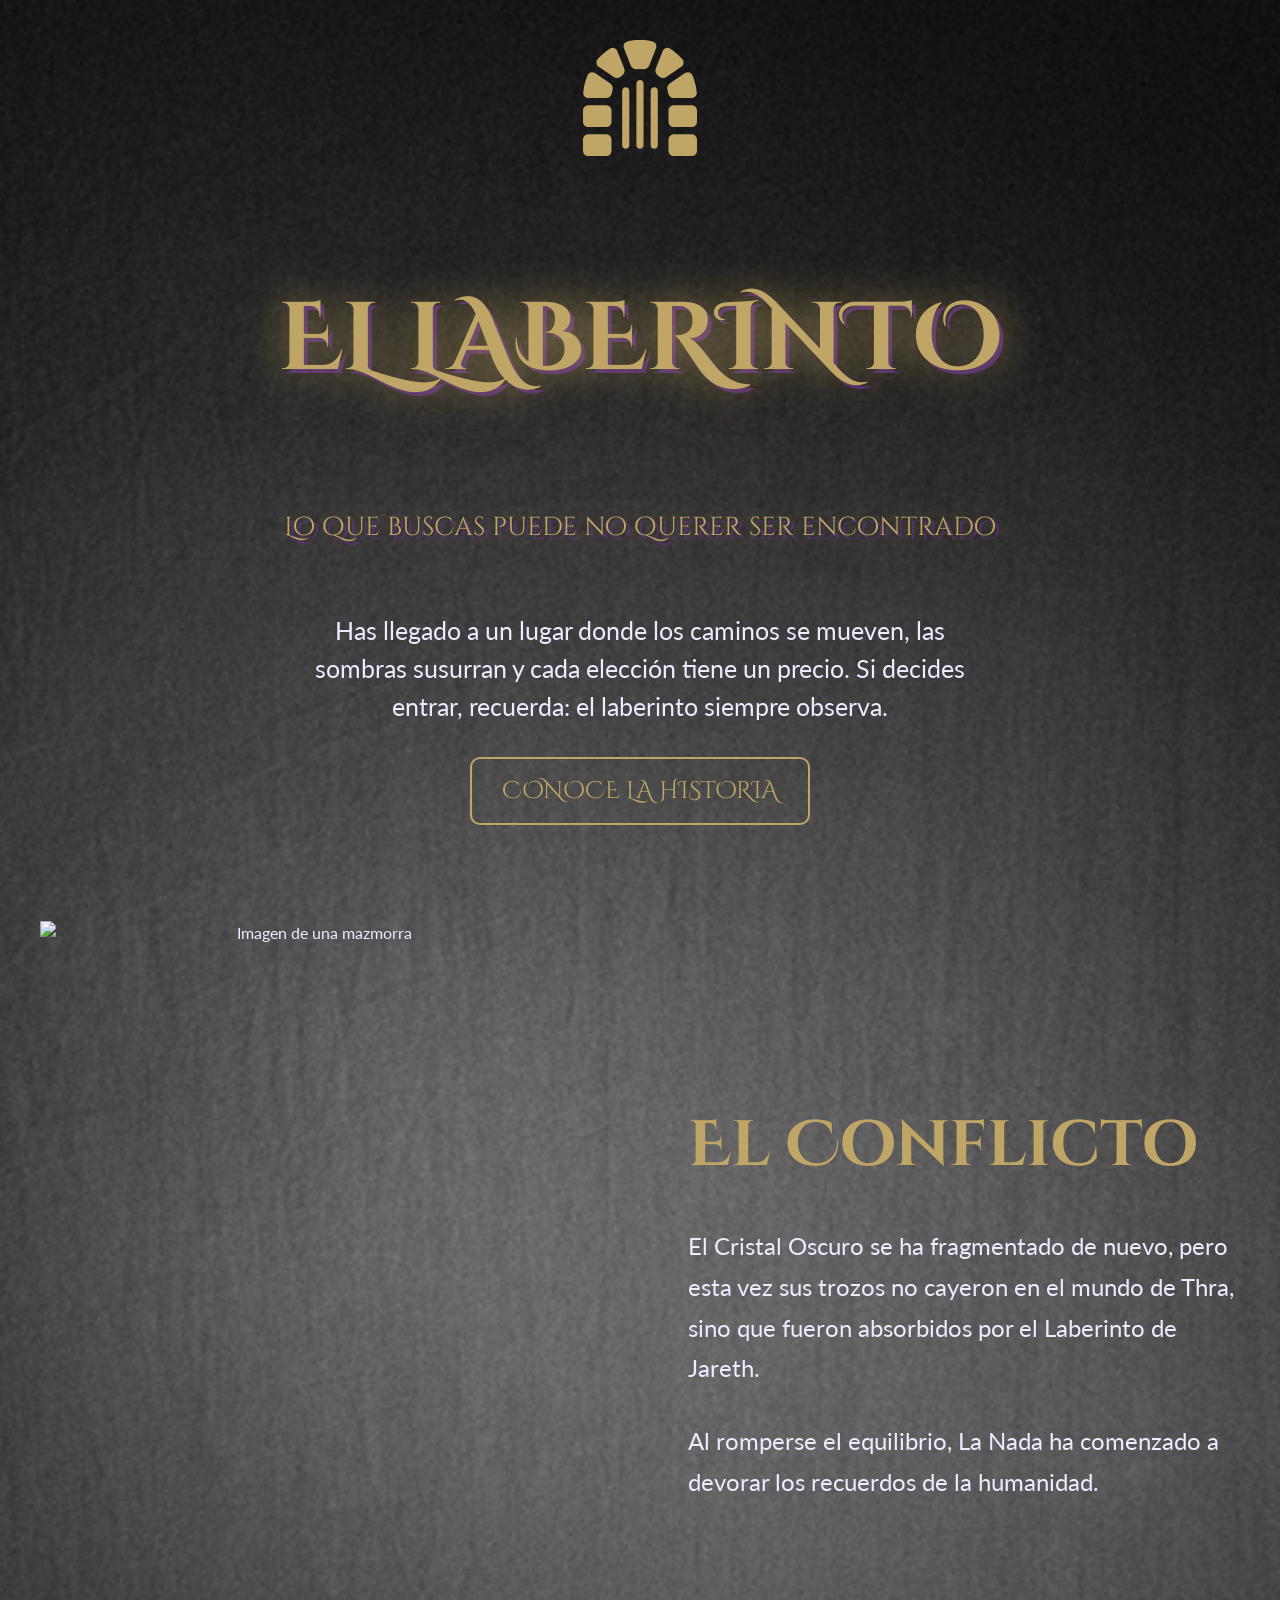
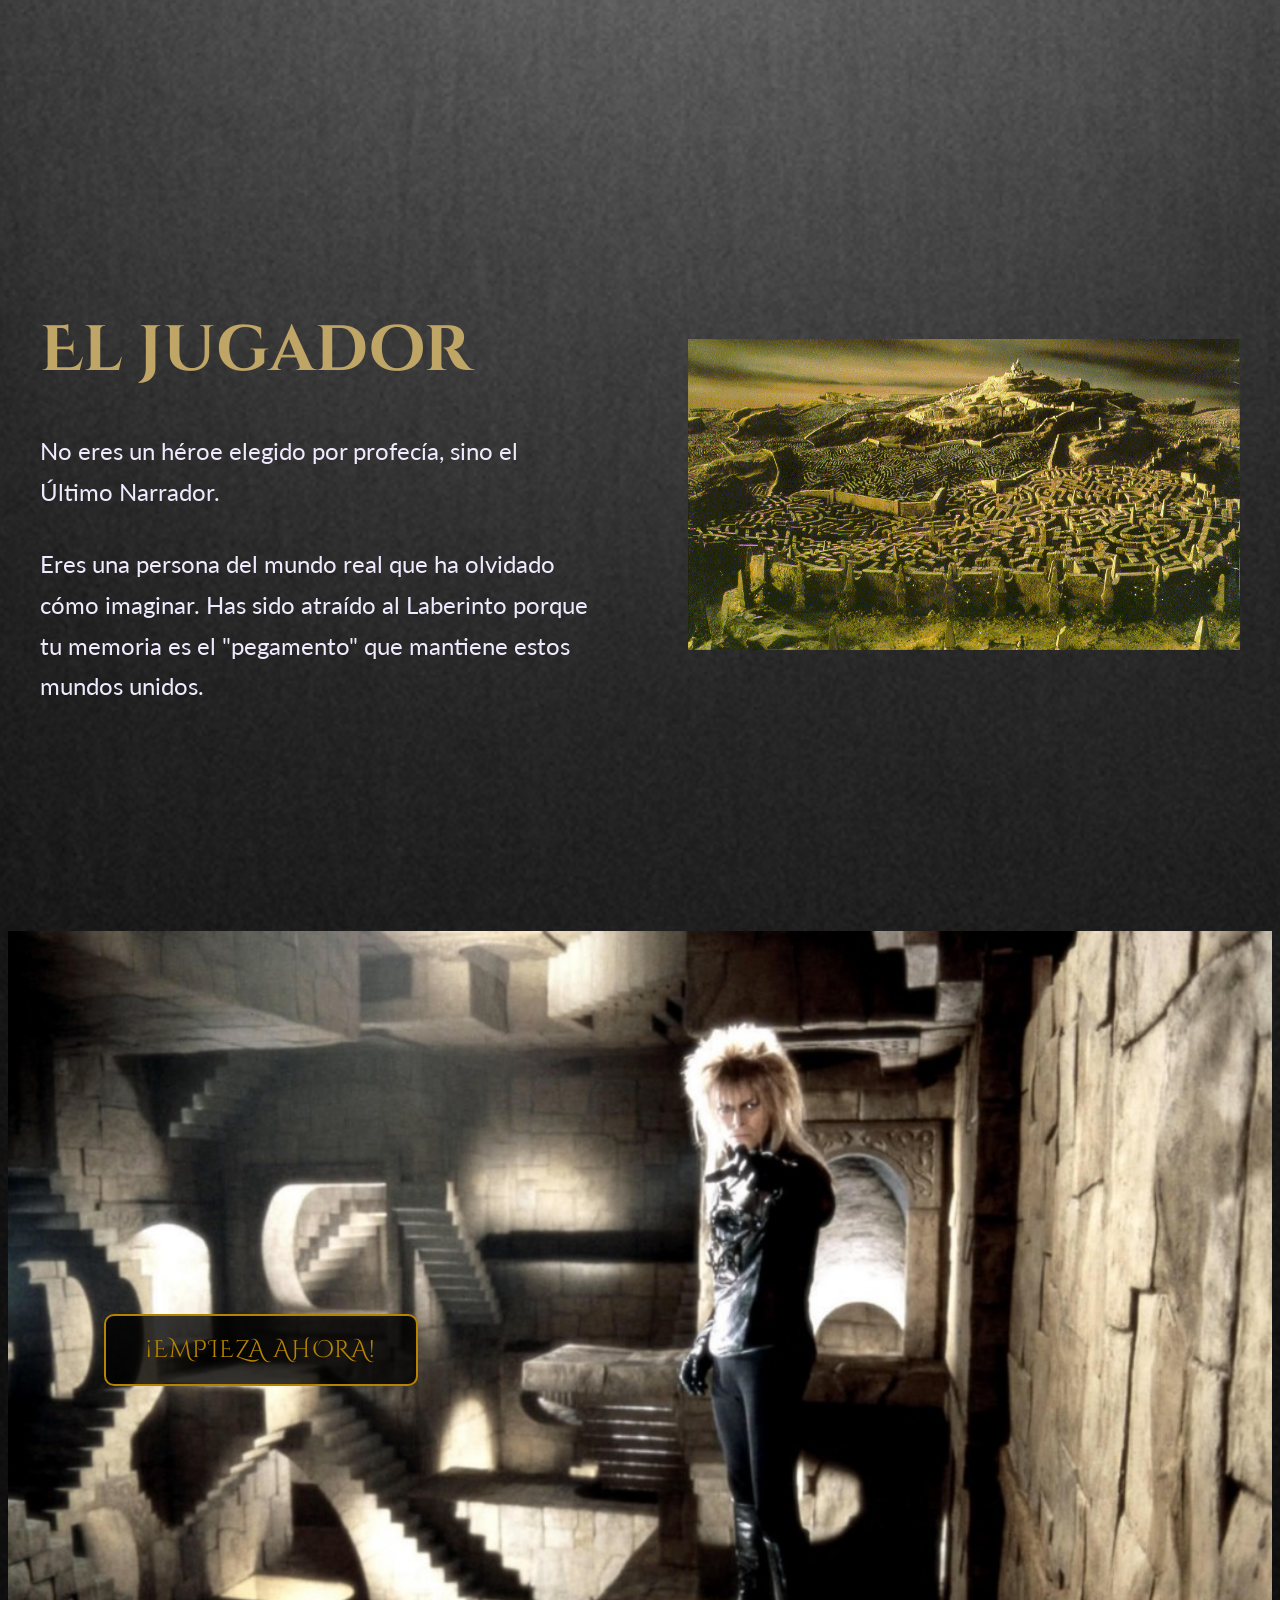
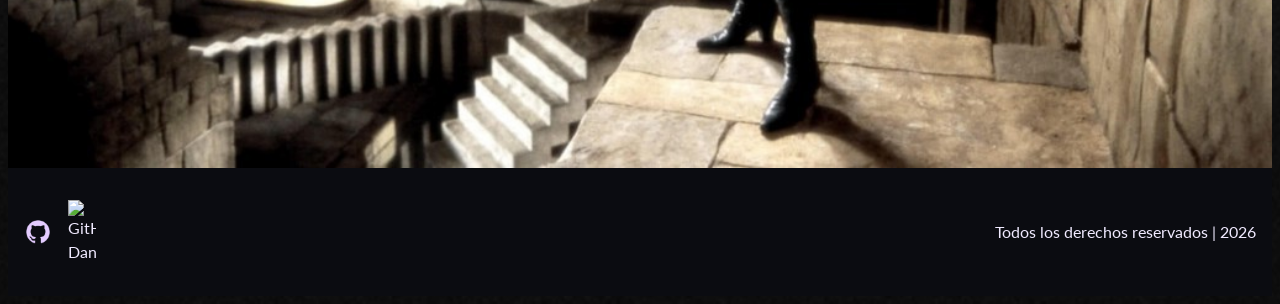
==== commit d897f71a: "feat: add entrance animations and implement Intersection Observer for animated elements" ====
--- a/index.html
+++ b/index.html
@@ -40,19 +40,19 @@
     <main>
       <!-- HERO -->
       <section class="hero container">
-        <h1 class="hero-title">EL LABERINTO</h1>
+        <h1 class="hero-title" data-animate>EL LABERINTO</h1>
 
-        <p class="hero-subtitle">
+        <p class="hero-subtitle" data-animate>
           Lo que buscas puede no querer ser encontrado
         </p>
 
-        <p class="hero-description">
+        <p class="hero-description" data-animate>
           Has llegado a un lugar donde los caminos se mueven, las sombras
           susurran y cada elección tiene un precio. Si decides entrar, recuerda:
           el laberinto siempre observa.
         </p>
 
-        <a href="#story" class="btn-outline">Conoce la historia</a>
+        <a href="#story" class="btn-outline" data-animate>Conoce la historia</a>
       </section>
 
       <!-- CONFLICT SECTION -->
@@ -61,18 +61,19 @@
           src="/assets/img/dungeon.jpg"
           alt="Imagen de una mazmorra"
           class="section-image"
+          data-animate
         />
 
         <div class="section-text">
-          <h2 class="section-title">El Conflicto</h2>
+          <h2 class="section-title" data-animate>El Conflicto</h2>
 
-          <p class="section-paragraph">
+          <p class="section-paragraph" data-animate>
             El Cristal Oscuro se ha fragmentado de nuevo, pero esta vez sus
             trozos no cayeron en el mundo de Thra, sino que fueron absorbidos
             por el Laberinto de Jareth.
           </p>
 
-          <p class="section-paragraph">
+          <p class="section-paragraph" data-animate>
             Al romperse el equilibrio, La Nada ha comenzado a devorar los
             recuerdos de la humanidad.
           </p>
@@ -82,13 +83,13 @@
       <!-- PLAYER SECTION -->
       <section class="section player container">
         <div class="section-text">
-          <h2 class="section-title">El jugador</h2>
+          <h2 class="section-title" data-animate>El jugador</h2>
 
-          <p class="section-paragraph">
+          <p class="section-paragraph" data-animate>
             No eres un héroe elegido por profecía, sino el Último Narrador.
           </p>
 
-          <p class="section-paragraph">
+          <p class="section-paragraph" data-animate>
             Eres una persona del mundo real que ha olvidado cómo imaginar. Has
             sido atraído al Laberinto porque tu memoria es el "pegamento" que
             mantiene estos mundos unidos.
@@ -99,6 +100,7 @@
           src="/assets/img/green-maze.png"
           alt="Imagen de un labertinto color verde"
           class="section-image"
+          data-animate
         />
       </section>
 
@@ -110,10 +112,11 @@
             src="/assets/img/bad-guy.jpeg"
             alt="El malo de la película desafiando a iniciar el juego"
             class="cta-image"
+            data-animate
           />
 
           <div class="cta-content container">
-            <a href="/start.html#body" class="btn-start">¡EMPIEZA AHORA!</a>
+            <a href="/start.html#body" class="btn-start" data-animate>¡EMPIEZA AHORA!</a>
           </div>
         </div>
       </section>
@@ -146,6 +149,6 @@
       <div class="footer-right">Todos los derechos reservados | 2026</div>
     </footer>
 
-    <script src="js/header.js"></script>
+    <script src="js/home.js"></script>
   </body>
 </html>
--- a/css/layout.css
+++ b/css/layout.css
@@ -28,8 +28,8 @@
     display: flex;
     justify-content: space-between;
     align-items: center;
+    font-size: 1rem;
     padding: var(--space-m) var(--space-s);
-    font-size: 1.1rem;
     background: var(--black);
     color: var(--font-body);
   }
@@ -41,30 +41,16 @@
   }
   
   .icon {
-    width: 30px;
-    height: 30px;
+    width: 40px;
+    height: 40px;
   }
+
+  .footer img {
+    width: clamp(18px, 12px + 2vw, 28px);
+    height: auto;
+}
+
   
   
 
-  /* -------------------------------------------------------
-   MEDIA QUERIES
-------------------------------------------------------- */
 
-@media (min-width: 768px) {
-    .conflict {
-      grid-template-columns: 1fr 1fr;
-    }
-  
-    .player {
-      grid-template-columns: 1fr 1fr;
-    }
-  
-    .player .section-text {
-      order: 1;
-    }
-  
-    .player .section-image {
-      order: 2;
-    }
-  }
--- a/css/header.css
+++ b/css/header.css
@@ -3,23 +3,25 @@
 ------------------------------------------------------- */
 
 .header {
-    position: sticky;
+    /*position: sticky;*/
     top: 0;
     z-index: 1000;
     padding: var(--space-m) 0;
     display: flex;
     justify-content: center;
     align-items: center;
-  
+    
   }
   
   .header-logo {
-    width: 75px;
+    width: clamp(80px, 50px + 5vw, 140px);
     height: auto;
   }
   
   .header.scrolled {
       background: rgba(0, 0, 0, 0.6);
       backdrop-filter: blur(4px);
+      padding: var(--space-s);
+      justify-content: flex-start;
     }
   
--- a/css/home.css
+++ b/css/home.css
@@ -1,149 +1,242 @@
-
 /* -------------------------------------------------------
    HERO 
 ------------------------------------------------------- */
 
 .hero {
-    text-align: center;
-    padding: var(--space-xl) var(--space-s);
-  }
+  text-align: center;
+  padding: var(--space-xl) var(--space-s);
+}
+
+.hero-title {
+  font-family: var(--font-title);
+  font-size: 2.8rem;
+  color: var(--gold);
+  text-shadow: var(--shadow-gold);
+  margin-bottom: var(--space-xl);
+}
+
+.hero-subtitle {
+  font-family: var(--font-title);
+  font-size: var(--fs-subtitle);
+  color: var(--gold);
+  text-shadow: var(--shadow-gold);
+  margin-bottom: var(--space-l);
+}
+
+.hero-description {
+  font-size: var(--fs-subtitle);
+  max-width: 700px;
+  margin: var(--space-m) auto 0;
+}
+
+/* Button outline */
+.btn-outline {
+  display: inline-block;
+  margin-top: var(--space-m);
+  padding: 14px 30px;
+  border-radius: 10px;
+  border: 2px solid var(--gold);
+  font-family: var(--font-title);
+  font-size: var(--fs-button);
+  color: var(--gold);
+  text-transform: uppercase;
+}
+
+.btn-outline:hover {
+  background-color: var(--gold);
+  color: var(--black);
+  box-shadow: 0 0 20px rgba(240, 208, 128, 0.4);
+}
   
+ /* -------------------------------------------------------
+   CONFLICT AND PLAYER SECTIONS 
+------------------------------------------------------- */
+
+.conflict,
+.player {
+  display: grid;
+  gap: var(--space-l);
+  align-items: center;
+  padding: var(--space-xl) var(--space-s);
+}
+
+.conflict .section-image {
+  width: 100%;
+  aspect-ratio: 3 / 4;
+  object-fit: cover;
+}
+
+.player .section-image {
+  width: 100%;
+  aspect-ratio: 16 / 9;
+  object-fit: cover;
+}
+
+.section-title {
+  font-size: 2.2rem;
+}
+
+.section-text {
+  max-width: 650px;
+  text-align: left;
+  font-size: var(--fs-subtitle);
+}
+
+.section-paragraph {
+  font-size: var(--fs-body-subtitle);
+  max-width: 600px;
+  margin: 0 0 var(--space-m);
+  line-height: 1.7;
+}
+
+/* -------------------------------------------------------
+   CTA SECTION
+------------------------------------------------------- */
+
+.cta {
+  margin-top: var(--space-xl);
+}
+
+.cta-media {
+  position: relative;
+}
+
+.cta-image {
+  width: 100%;
+  display: block;
+  object-fit: cover;
+}
+
+.cta-content {
+  position: absolute;
+  left: 0;
+  top: 0;
+  height: 100%;
+  display: flex;
+  align-items: center;
+  justify-content: center; /* centrado en móvil */
+}
+
+.btn-start {
+  display: inline-block;
+  padding: 16px 40px;
+  border-radius: 10px;
+  border: 2px solid var(--gold-strong);
+  background: rgba(0, 0, 0, 0.8);
+  font-family: var(--font-title);
+  font-size: var(--fs-button);
+  color: var(--gold-strong);
+  text-transform: uppercase;
+  letter-spacing: 1px;
+  transition: 0.3s ease;
+}
+
+.btn-start:hover {
+  background-color: var(--gold);
+  color: var(--black);
+  box-shadow: 0 0 20px rgba(240, 208, 128, 0.4);
+}
+
+  
+/* -------------------------------------------------------
+   MEDIA QUERIES
+------------------------------------------------------- */
+
+@media (min-width: 768px) {
+
+  /* Conflict & Player */
+  .conflict,
+  .player {
+    grid-template-columns: 1fr 1fr;
+    gap: var(--space-xl);
+  }
+
+  .player .section-text {
+    order: 1;
+  }
+
+  .player .section-image {
+    order: 2;
+  }
+
+  .section-title {
+    font-size: var(--fs-section-title);
+  }
+
+  /* Hero */
+  .hero {
+    padding: var(--space-xxl) var(--space-m);
+  }
+
   .hero-title {
-    font-family: var(--font-title);
-    font-size: var(--fs-hero-title);
-    color: var(--gold);
-    text-shadow: var(--shadow-gold);
-    margin-bottom: var(--space-xl) var(--space-s);
-  }
-  
+    font-size: var(--fs-hero-title); 
+  }
+
   .hero-subtitle {
-    font-family: var(--font-title);
-    font-size: var(--fs-subtitle);
-    color: var(--gold);
-    text-shadow: var(--shadow-gold);
-    margin-bottom: var(--space-l) var(--space-s);
-  }
-  
+    font-size: calc(var(--fs-subtitle) * 1.1);
+  }
+
   .hero-description {
-    font-size: var(--fs-subtitle);
-    max-width: 700px;
-    margin: 0 auto;
-    margin-top: var(--space-m);
-  }
-  
-  /* Button outline */
-  .btn-outline {
-    display: inline-block;
-    margin-top: var(--space-m);
-    padding: 14px 30px;
-    border-radius: 10px;
-    border: 2px solid var(--gold);
-    font-family: var(--font-title);
-    font-size: var(--fs-button);
-    color: var(--gold);
-    text-transform: uppercase;
-  }
-  
-  .btn-outline:hover {
-    background-color: var(--gold);
-    color: var(--black);
-    box-shadow: 0 0 20px rgba(240, 208, 128, 0.4);
-  }
-  
-  
-  /* -------------------------------------------------------
-     CONFLICT AND PLAYER SECTIONS 
-  ------------------------------------------------------- */
-  
-  .conflict {
-    display: grid;
-    gap: var(--space-l);
-    align-items: center;
-    padding: var(--space-xl) var(--space-s);
-  }
-  
-  .conflict .section-image {
-    width: 100%;
-    aspect-ratio: 3 / 4;
-    object-fit: cover;
-  }
-  
-  .section-text {
-    max-width: 650px;
-    text-align: left;
-    font-size: var(--fs-subtitle);
-  }
-  
-  .section-paragraph {
-    font-size: var(--fs-body-subtitle);
-    max-width: 600px;
-    margin: 0 0 var(--space-m);
-    line-height: 1.7;
-  }
-  
-  .player {
-    display: grid;
-    gap: var(--space-l);
-    align-items: center;
-    padding: var(--space-xl) var(--space-s);
-  }
-  
-  .player .section-image {
-    width: 100%;
-    aspect-ratio: 16 / 9;
-    object-fit: cover;
-  }
-  
-  .player .section-text {
-    max-width: 600px;
-  }
-  
-  /* -------------------------------------------------------
-     CTA SECTION
-  ------------------------------------------------------- */
-  
-  .cta {
-    margin-top: var(--space-xl);
-  }
-  
-  .cta-media {
-    position: relative;
-  }
-  
-  .cta-image {
-    width: 100%;
-    display: block;
-    object-fit: cover;
-  }
-  
+    font-size: calc(var(--fs-subtitle) * 1.05);
+  }
+
+  /* CTA */
   .cta-content {
-    position: absolute;
-    left: 0;
-    top: 0;
-    height: 100%;
-    display: flex;
-    align-items: center;
-  }
-  
-  .btn-start {
-    display: inline-block;
-    padding: 16px 40px;
-    border-radius: 10px;
-    border: 2px solid var(--gold-strong);
-    background: rgba(0, 0, 0, 0.8);
-    font-family: var(--font-title);
-    font-size: var(--fs-button);
-    color: var(--gold-strong);
-    text-transform: uppercase;
-    letter-spacing: 1px;
-    transition: 0.3s ease;
-    margin-left: 150px;
-  }
-  
-  .btn-start:hover {
-    background-color: var(--gold);
-    color: var(--black);
-    box-shadow: 0 0 20px rgba(240, 208, 128, 0.4);
-  }
-  
-  +    justify-content: flex-start; /* botón a la izquierda */
+    padding-left: var(--space-xl);
+  }
+}
+
+/* CSS for entrance animations */
+.animate-left {
+  transform: translateX(-100%);
+  opacity: 0;
+  animation: slideInLeft 1s forwards;
+}
+
+.animate-right {
+  transform: translateX(100%);
+  opacity: 0;
+  animation: slideInRight 1s forwards;
+}
+
+.animate-zoom {
+  transform: scale(0);
+  opacity: 0;
+  animation: zoomIn 1s forwards;
+}
+
+@keyframes slideInLeft {
+  to {
+    transform: translateX(0);
+    opacity: 1;
+  }
+}
+
+@keyframes slideInRight {
+  to {
+    transform: translateX(0);
+    opacity: 1;
+  }
+}
+
+@keyframes zoomIn {
+  to {
+    transform: scale(1);
+    opacity: 1;
+  }
+}
+
+.animate-zoom-out {
+  animation: zoomOut 1s forwards;
+}
+
+@keyframes zoomOut {
+  from { transform: scale(1); opacity: 1; }
+  to   { transform: scale(0); opacity: 0; }
+}
+
+[data-animate] {
+  opacity: 0;
+  transform: scale(0);
+}
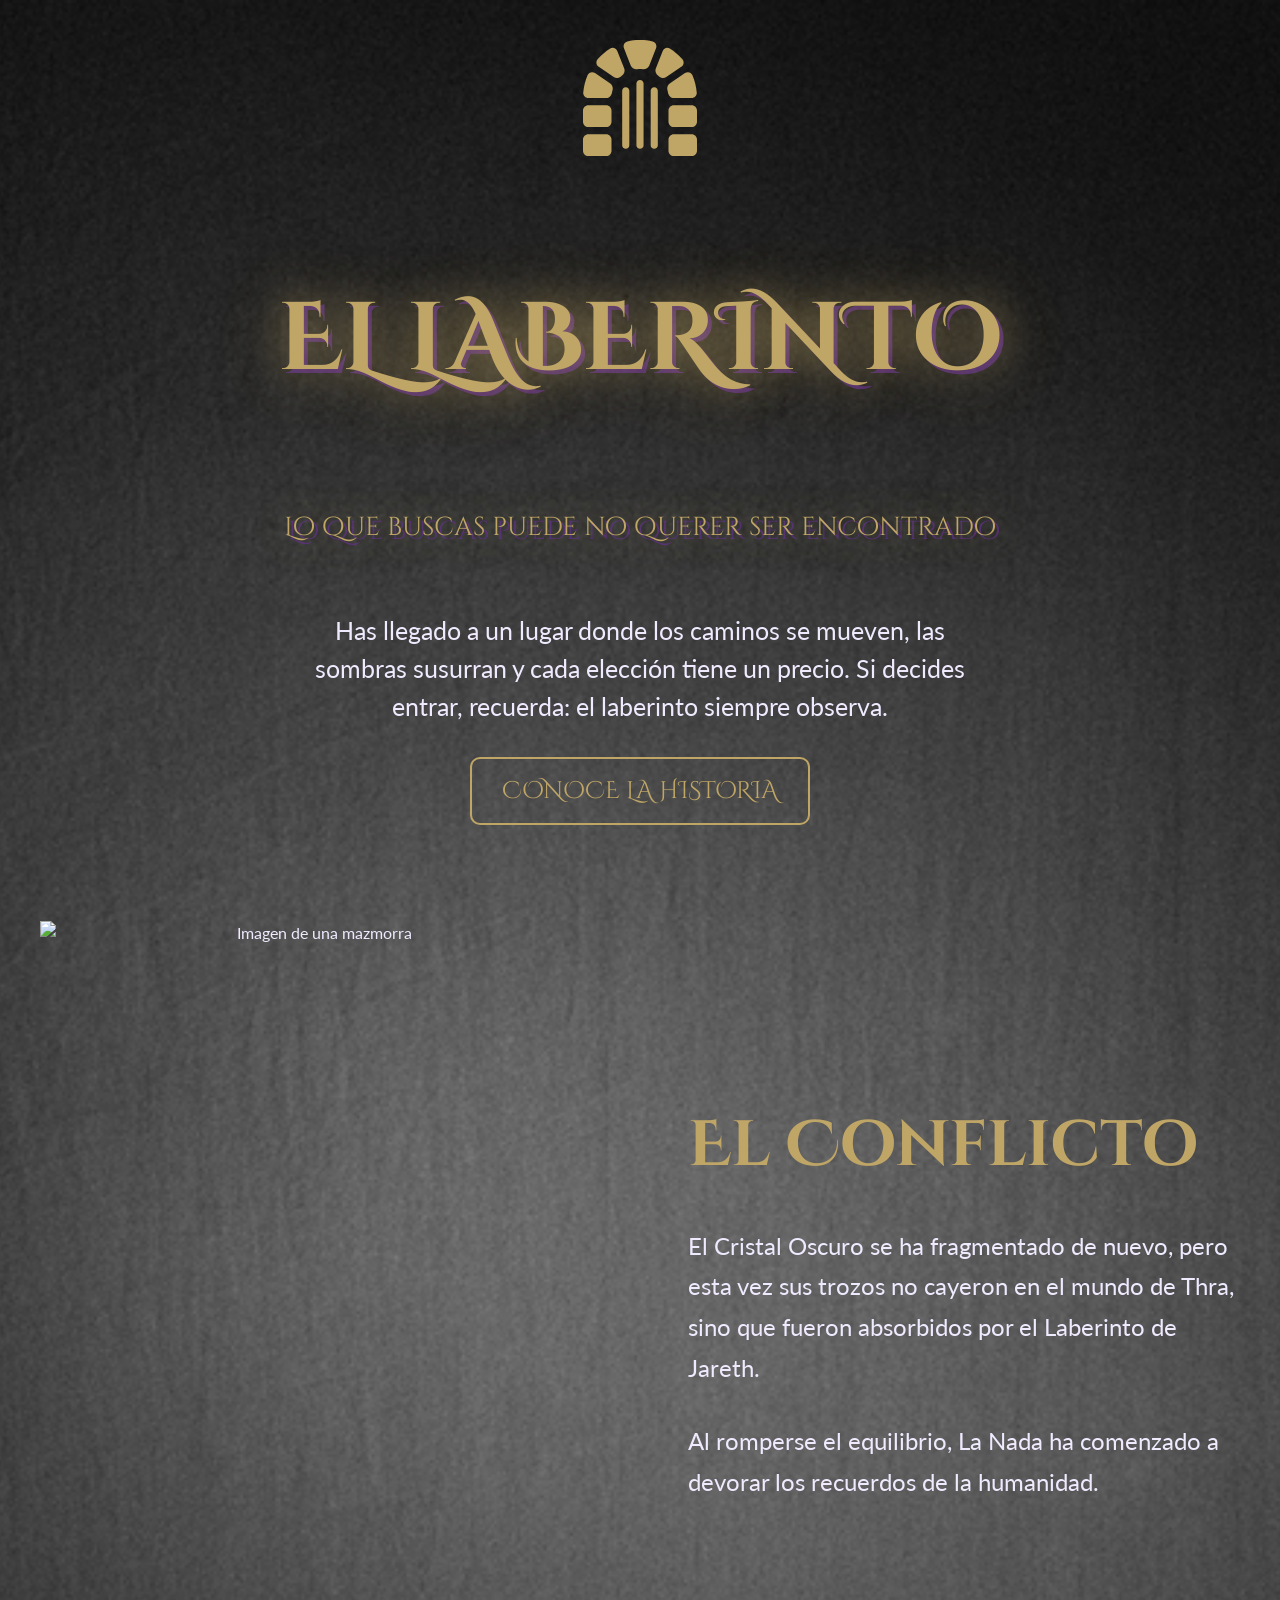
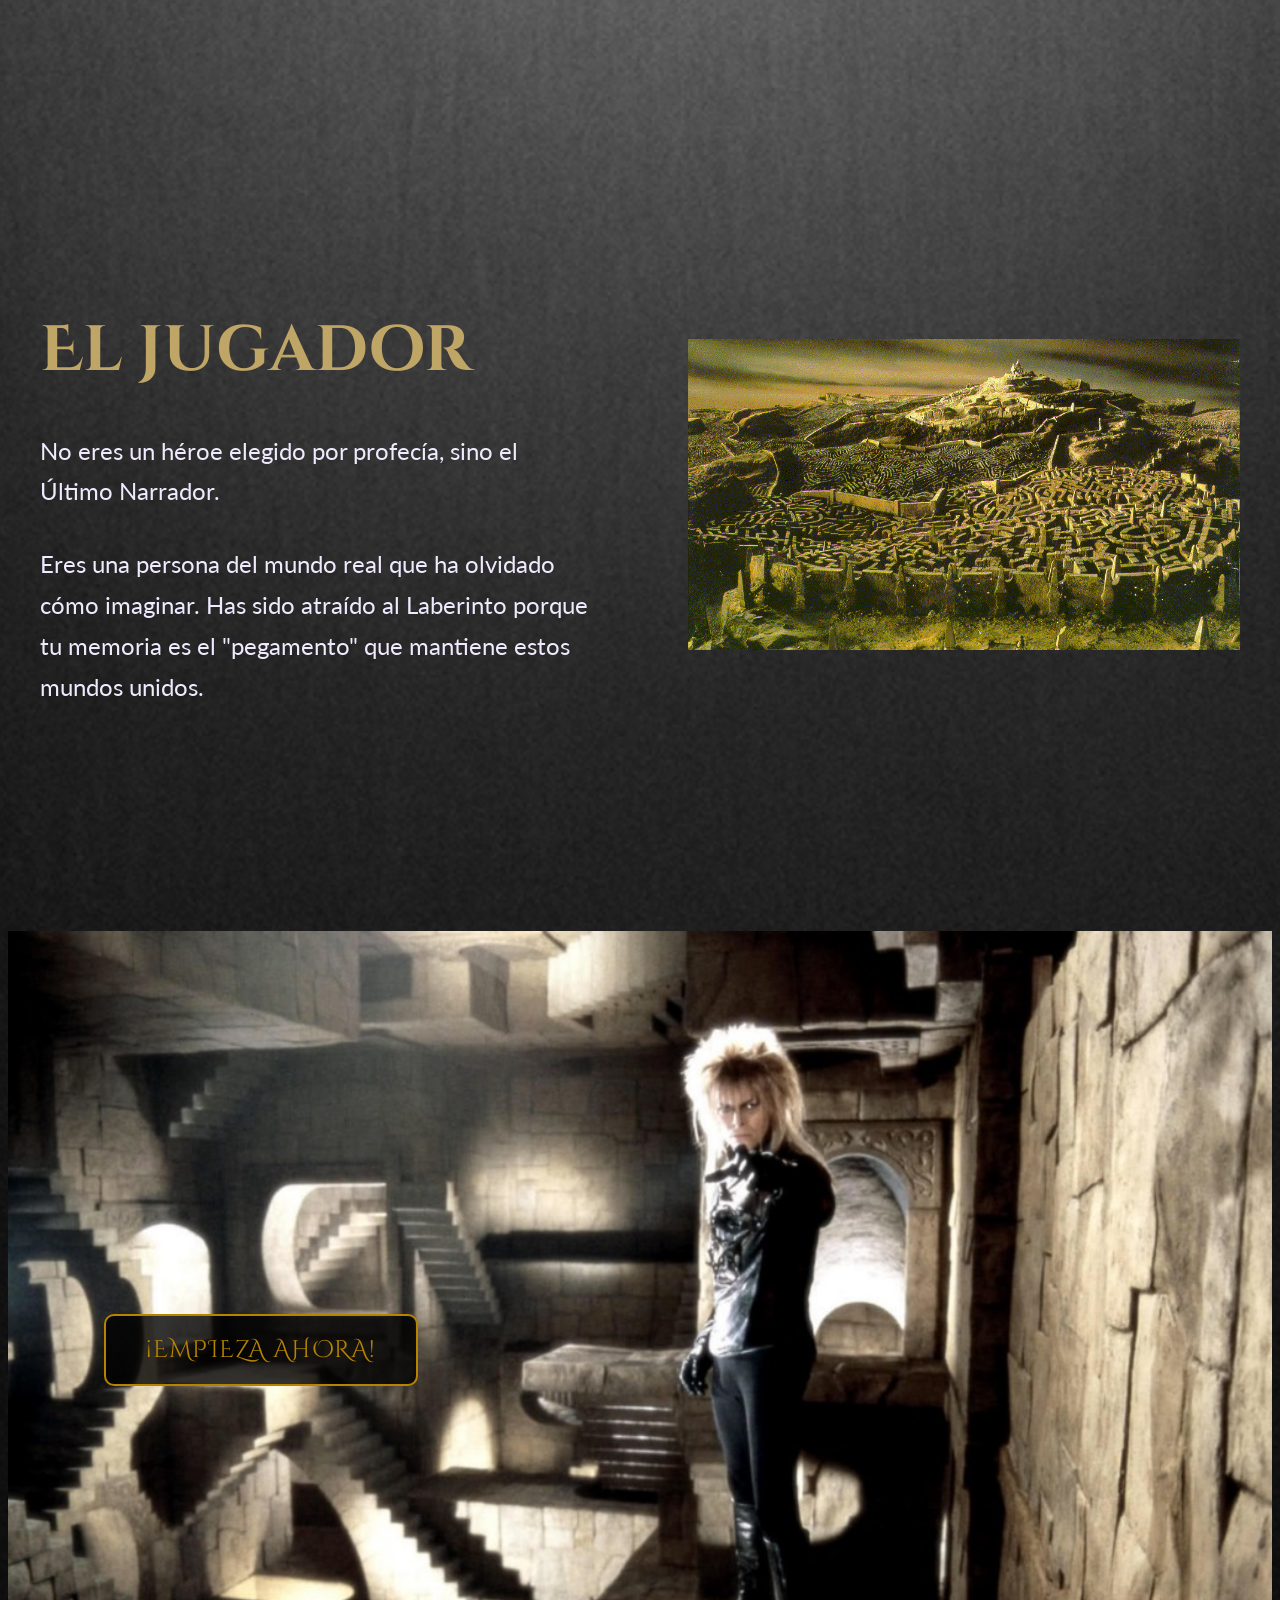
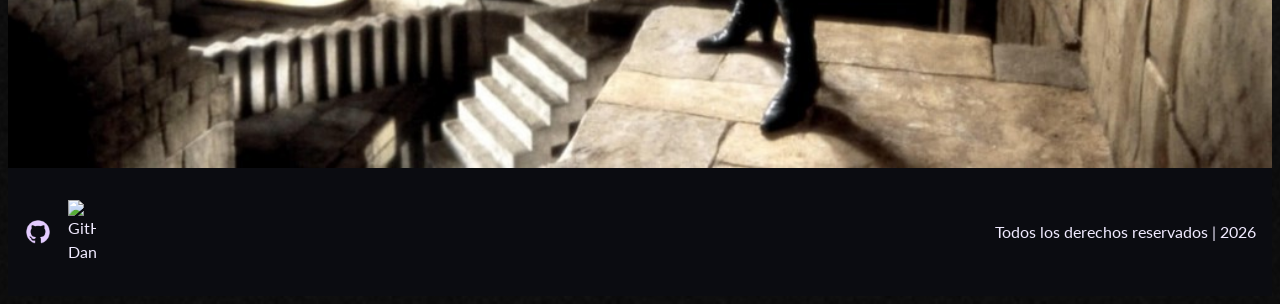
==== commit 892215a0: "fix: update HTML language attribute to Spanish and improve alt text for logo" ====
--- a/index.html
+++ b/index.html
@@ -1,5 +1,5 @@
 <!DOCTYPE html>
-<html lang="en">
+<html lang="es">
   <head>
     <meta charset="UTF-8" />
     <meta name="viewport" content="width=device-width, initial-scale=1.0" />
@@ -9,8 +9,6 @@
       name="description"
       content="Escape Room - A thrilling adventure game."
     />
-    <meta name="keywords" content="Escape Room, Adventure, Puzzle, Game" />
-    <meta name="author" content="Your Name" />
 
     <link rel="icon" href="assets/img/icons/dungeon.svg" type="image/x-icon" />
     <link
@@ -40,19 +38,19 @@
     <main>
       <!-- HERO -->
       <section class="hero container">
-        <h1 class="hero-title" data-animate>EL LABERINTO</h1>
+        <h1 class="hero-title">EL LABERINTO</h1>
 
-        <p class="hero-subtitle" data-animate>
+        <p class="hero-subtitle">
           Lo que buscas puede no querer ser encontrado
         </p>
 
-        <p class="hero-description" data-animate>
+        <p class="hero-description">
           Has llegado a un lugar donde los caminos se mueven, las sombras
           susurran y cada elección tiene un precio. Si decides entrar, recuerda:
           el laberinto siempre observa.
         </p>
 
-        <a href="#story" class="btn-outline" data-animate>Conoce la historia</a>
+        <a href="#story" class="btn-outline">Conoce la historia</a>
       </section>
 
       <!-- CONFLICT SECTION -->
@@ -61,19 +59,19 @@
           src="/assets/img/dungeon.jpg"
           alt="Imagen de una mazmorra"
           class="section-image"
-          data-animate
+        
         />
 
         <div class="section-text">
-          <h2 class="section-title" data-animate>El Conflicto</h2>
+          <h2 class="section-title">El Conflicto</h2>
 
-          <p class="section-paragraph" data-animate>
+          <p class="section-paragraph">
             El Cristal Oscuro se ha fragmentado de nuevo, pero esta vez sus
             trozos no cayeron en el mundo de Thra, sino que fueron absorbidos
             por el Laberinto de Jareth.
           </p>
 
-          <p class="section-paragraph" data-animate>
+          <p class="section-paragraph">
             Al romperse el equilibrio, La Nada ha comenzado a devorar los
             recuerdos de la humanidad.
           </p>
@@ -83,13 +81,13 @@
       <!-- PLAYER SECTION -->
       <section class="section player container">
         <div class="section-text">
-          <h2 class="section-title" data-animate>El jugador</h2>
+          <h2 class="section-title">El jugador</h2>
 
-          <p class="section-paragraph" data-animate>
+          <p class="section-paragraph">
             No eres un héroe elegido por profecía, sino el Último Narrador.
           </p>
 
-          <p class="section-paragraph" data-animate>
+          <p class="section-paragraph">
             Eres una persona del mundo real que ha olvidado cómo imaginar. Has
             sido atraído al Laberinto porque tu memoria es el "pegamento" que
             mantiene estos mundos unidos.
@@ -98,9 +96,9 @@
 
         <img
           src="/assets/img/green-maze.png"
-          alt="Imagen de un labertinto color verde"
+          alt="Imagen de un laberinto color verde"
           class="section-image"
-          data-animate
+        
         />
       </section>
 
@@ -112,11 +110,11 @@
             src="/assets/img/bad-guy.jpeg"
             alt="El malo de la película desafiando a iniciar el juego"
             class="cta-image"
-            data-animate
+          
           />
 
           <div class="cta-content container">
-            <a href="/start.html#body" class="btn-start" data-animate>¡EMPIEZA AHORA!</a>
+            <a href="/start.html#body" class="btn-start">¡EMPIEZA AHORA!</a>
           </div>
         </div>
       </section>
@@ -148,7 +146,5 @@
 
       <div class="footer-right">Todos los derechos reservados | 2026</div>
     </footer>
-
-    <script src="js/home.js"></script>
   </body>
 </html>
